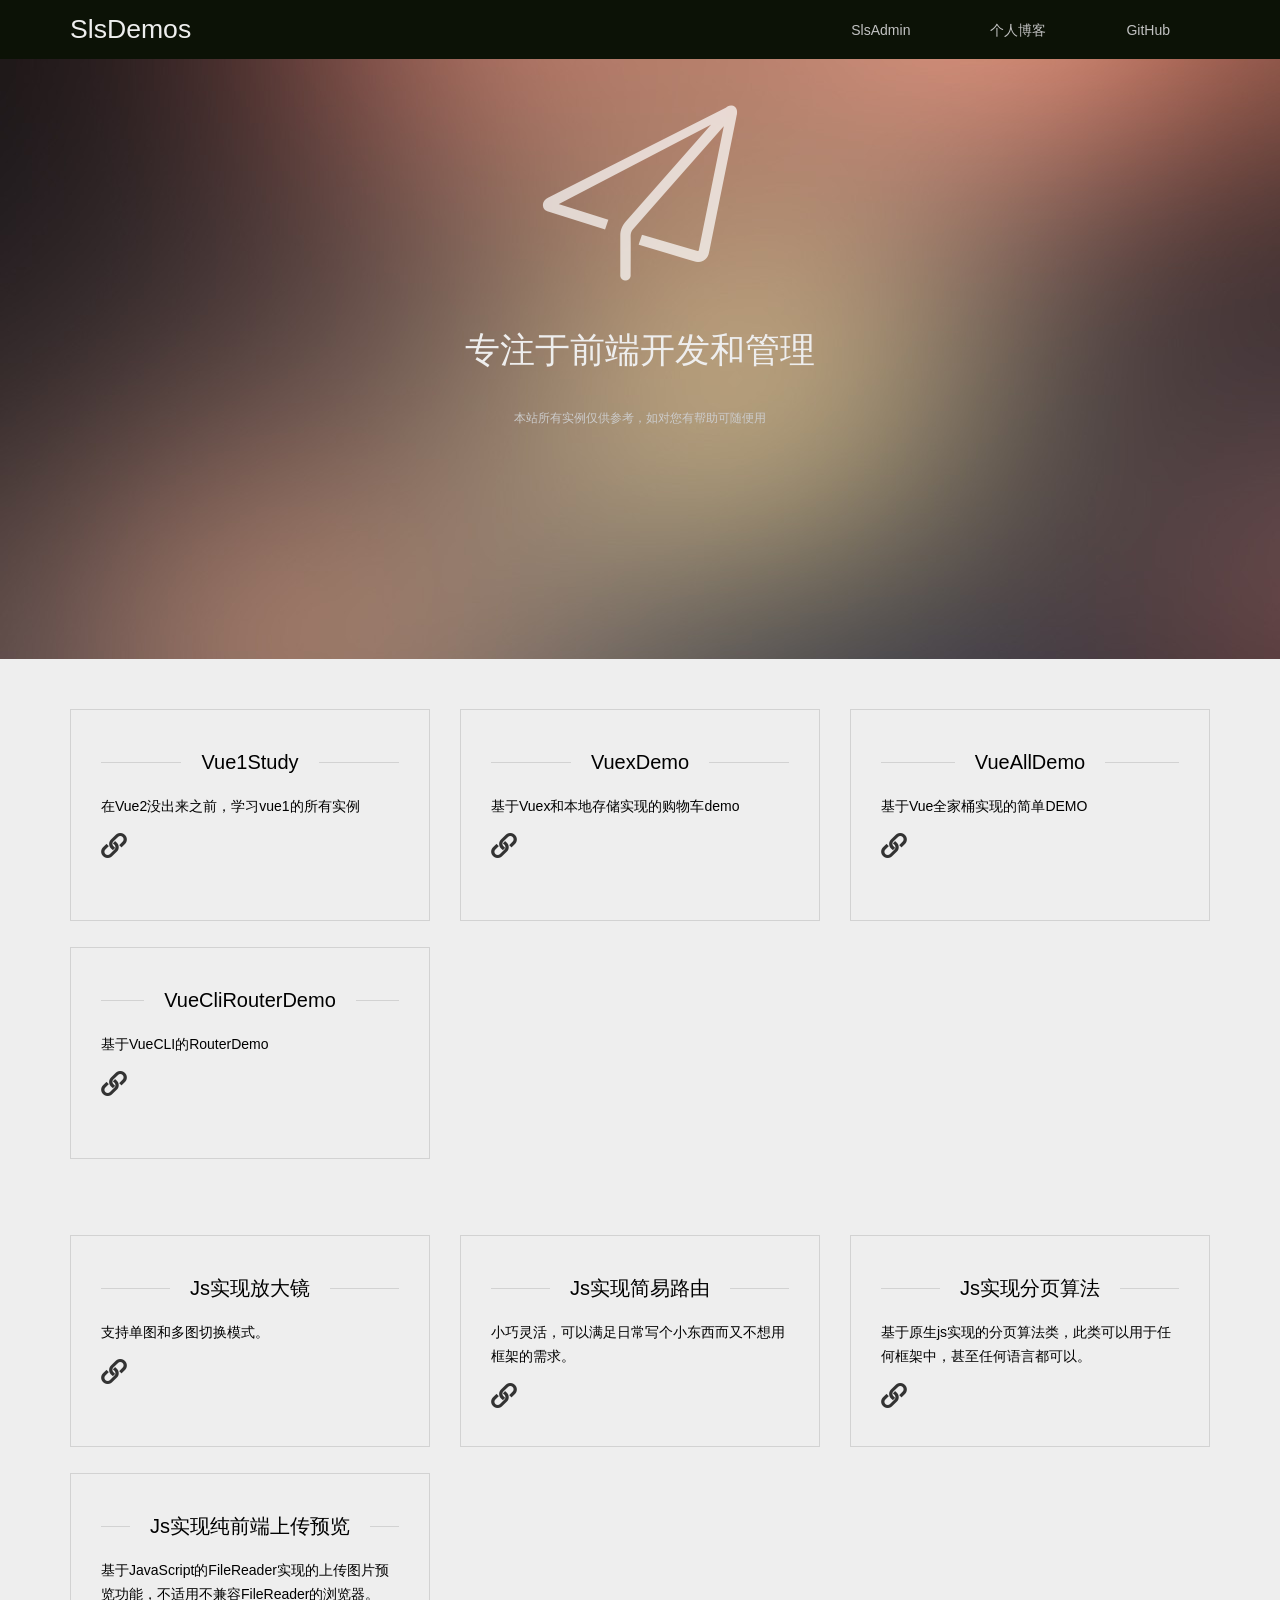
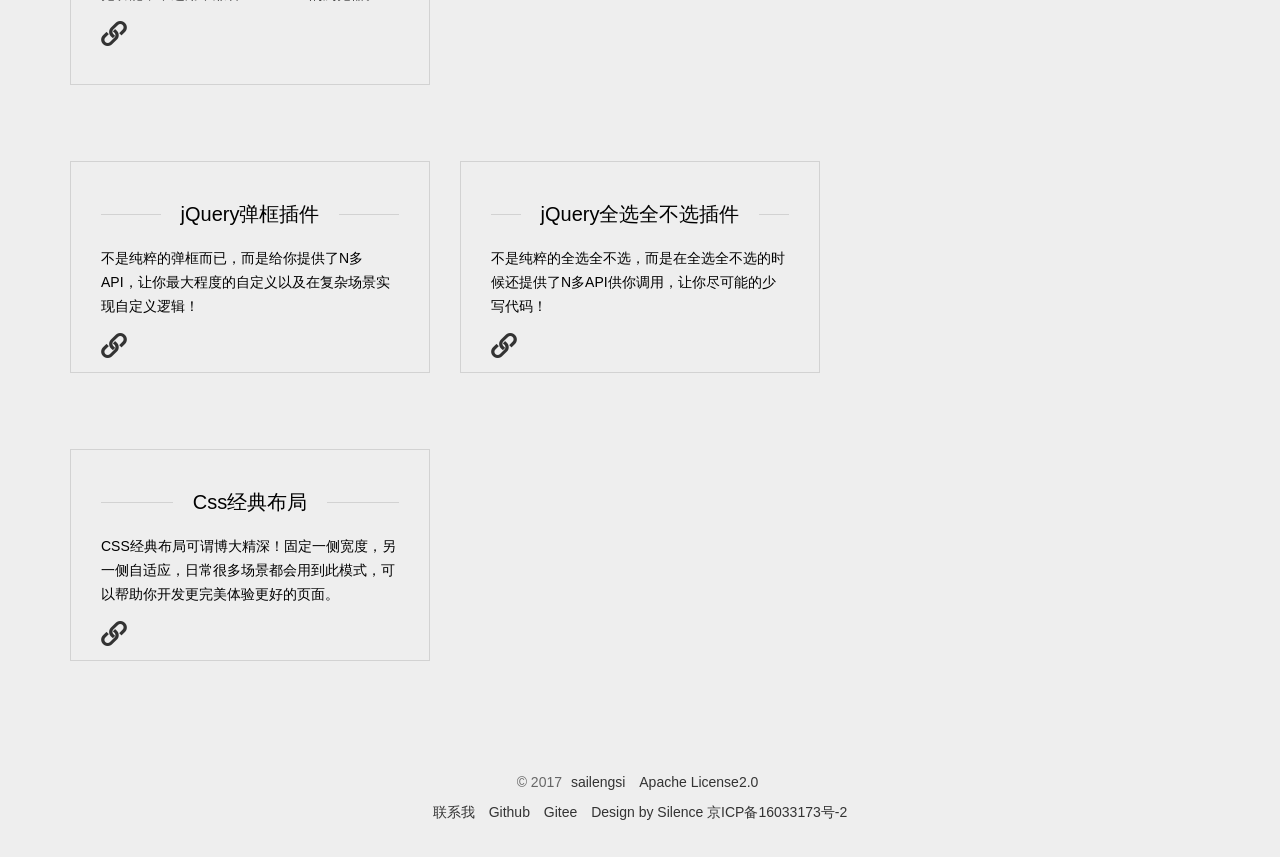
==== index.html @ e22dec6d "默认跳转到GitHub" ====
<!DOCTYPE html>
<html>

<head>
    <meta charset="utf-8">
    <title>SlsDemos - 专注于前端的开发和管理</title>
    <meta name="keywords" content="赛冷思,赛冷思个人博客,赛冷思演示,赛冷思demo,赛冷思css,赛冷思js,赛冷思javascript,赛冷思jquery,赛冷思vue,赛冷思react,赛冷思angular">
    <meta name="description" content="赛冷思在日常开发者积累的常见demo，自己源码实现，代码开源，可供参考。">
    <meta name="renderer" content="webkit">
    <meta http-equiv="X-UA-Compatible" content="IE=edge,chrome=1">
    <meta name="viewport" content="width=device-width, initial-scale=1, maximum-scale=1">
    <meta name="apple-mobile-web-app-status-bar-style" content="black">
    <meta name="apple-mobile-web-app-capable" content="yes">
    <meta name="format-detection" content="telephone=no">
    <!--<script src="./layui/layui.js" charset="utf-8"></script>-->
    <link rel="stylesheet" media="all" href="static/lib/layui/css/layui.css" />
    <link rel="stylesheet" media="all" href="static/css/site.css" />
</head>

<body class="site-home" id="LAY_home" style="background-color: #eee;">
    <div class="layui-header header header-index">
        <div class="layui-main">
            <a class="logo" href="/" style="font-size: 1.9em;line-height: 1em;color: #eee;">SlsDemos</a>
            <ul class="layui-nav" pc>
                <li class="layui-nav-item">
                    <a href="https://slsadmin.org/" target="_blank">SlsAdmin</a>
                </li>
                <li class="layui-nav-item">
                    <a href="https://sailengsi.com/" target="_blank">个人博客</a>
                </li>
                <li class="layui-nav-item">
                    <a href="https://github.com/" target="_blank">GitHub</a>
                </li>
                <!-- <li class="layui-nav-item" pc>
                <a href="http://fly.layui.com/" target="_blank">社区</a>
            </li> -->
                <!-- <li class="layui-nav-item" pc>
                <a href="javascript:;">社交</a>
                <dl class="layui-nav-child">
                    <dd><a href="https://sailengsi.com/" target="_blank">个人博客</a></dd>
                    <dd><a href="https://github.com/" target="_blank">GitHub</a></dd>
                </dl>
            </li> -->
            </ul>
        </div>
    </div>
    <div class="site-banner">
        <div class="site-banner-bg" style="background: url(static/images/banner-bg.jpg) left top no-repeat;background-size:cover; background-color: #010600;">
        </div>
        <div class="site-banner-main">
            <div class="site-zfj">
                <i class="layui-icon" style="color: #fff; color: rgba(255,255,255,.7);">&#xe609;</i>
            </div>
            <div class="layui-anim" style="line-height: 2.6em;color: #eee;font-size: 2.5em;">
                专注于前端开发和管理
            </div>
            <!-- <div class="site-download">
            <a href="http://git.oschina.net/apiadmin/ApiAdmin/repository/archive/v2.0.1" class="layui-inline site-down" target="_blank">
                <cite class="layui-icon">&#xe601;</cite>
                立即下载
            </a>
        </div> -->
            <div class="site-version">
                <!-- <span>当前版本：<cite class="site-showv">v2.0.1</cite></span>
            <span><a href="http://git.oschina.net/apiadmin/ApiAdmin/releases" target="_blank">更新日志</a></span>
            <span>下载量：<em class="site-showdowns">2782</em></span> -->
                <span>本站所有实例仅供参考，如对您有帮助可随便用</span>
            </div>
        </div>
    </div>
    <div class="layui-main">
        <!-- vue -->
        <ul class="site-idea">
            <li class="mg0">
                <fieldset class="layui-elem-field layui-field-title">
                    <legend>Vue1Study</legend>
                    <p>在Vue2没出来之前，学习vue1的所有实例</p>
                    <div class='mt'>
                        <!-- <a target="_blank" class="go-git" data-href="/sls-vue1-study">
		                		<span>
			                		<i class="layui-icon">&#xe635;</i>  
			                	</span>
		                	</a> -->
                        <a target="_blank" class="go-git" data-href="/sls-vue1-study">
	                		<span>
		                		<i class="layui-icon">&#xe64c;</i>  
		                	</span>
	                	</a>
                    </div>
                </fieldset>
            </li>
            <li>
                <fieldset class="layui-elem-field layui-field-title">
                    <legend>VuexDemo</legend>
                    <p>基于Vuex和本地存储实现的购物车demo</p>
                    <div class='mt'>
                        <!-- <a target="_blank" href="https://github.com/sls-vuex2-demo">
		                		<span>
			                		<i class="layui-icon">&#xe635;</i>  
			                	</span>
		                	</a> -->
                        <a target="_blank" class="go-git" data-href="/sls-vuex2-demo">
	                		<span>
		                		<i class="layui-icon">&#xe64c;</i>  
		                	</span>
	                	</a>
                    </div>
                </fieldset>
            </li>
            <li>
                <fieldset class="layui-elem-field layui-field-title">
                    <legend>VueAllDemo</legend>
                    <p>基于Vue全家桶实现的简单DEMO</p>
                    <div class='mt'>
                        <!-- <a target="_blank" href="https://github.com/sls-vue2-all-demo">
		                		<span>
			                		<i class="layui-icon">&#xe635;</i>  
			                	</span>
		                	</a> -->
                        <a target="_blank" class="go-git" data-href="/sls-vue2-all-demo">
	                		<span>
		                		<i class="layui-icon">&#xe64c;</i>  
		                	</span>
	                	</a>
                    </div>
                </fieldset>
            </li>
            <li class="mg0">
                <fieldset class="layui-elem-field layui-field-title">
                    <legend>VueCliRouterDemo</legend>
                    <p>基于VueCLI的RouterDemo</p>
                    <div class='mt'>
                        <!-- <a target="_blank" href="https://github.com/sls-vue2-cli-router-demo">
		                		<span>
			                		<i class="layui-icon">&#xe635;</i>  
			                	</span>
		                	</a> -->
                        <a target="_blank" class="go-git" data-href="/sls-vue2-cli-router-demo">
	                		<span>
		                		<i class="layui-icon">&#xe64c;</i>  
		                	</span>
	                	</a>
                    </div>
                </fieldset>
            </li>
        </ul>
        <!-- javascript -->
        <ul class="site-idea">
            <li class="mg0">
                <fieldset class="layui-elem-field layui-field-title">
                    <legend>Js实现放大镜</legend>
                    <p>支持单图和多图切换模式。</p>
                    <div class='mt'>
                        <!-- <a target="_blank" href="https://github.com/sls-pic-magnifier">
		                		<span>
			                		<i class="layui-icon">&#xe635;</i>  
			                	</span>
		                	</a> -->
                        <a target="_blank" class="go-git" data-href="/sls-pic-magnifier">
	                		<span>
		                		<i class="layui-icon">&#xe64c;</i>  
		                	</span>
	                	</a>
                        <!-- <a target="_blank" href="https://github.com/sls-pic-magnifier/blob/master/README.md">
		                		<span>
			                		<i class="layui-icon">&#xe705;</i>  
			                	</span>
		                	</a> -->
                    </div>
                </fieldset>
            </li>
            <li>
                <fieldset class="layui-elem-field layui-field-title">
                    <legend>Js实现简易路由</legend>
                    <p>小巧灵活，可以满足日常写个小东西而又不想用框架的需求。</p>
                    <div class='mt'>
                        <!-- <a target="_blank" href="https://github.com/sls-route">
	                		<span>
		                		<i class="layui-icon">&#xe635;</i>  
		                	</span>
	                	</a> -->
                        <a target="_blank" class="go-git" data-href="/sls-route">
	                		<span>
		                		<i class="layui-icon">&#xe64c;</i>  
		                	</span>
	                	</a>
                        <!-- <a target="_blank" class="go-git" data-href="/js/sls-route/doc/">
	                		<span>
		                		<i class="layui-icon">&#xe705;</i>  
		                	</span>
	                	</a> -->
                    </div>
                </fieldset>
            </li>
            <li>
                <fieldset class="layui-elem-field layui-field-title">
                    <legend>Js实现分页算法</legend>
                    <p>基于原生js实现的分页算法类，此类可以用于任何框架中，甚至任何语言都可以。</p>
                    <div class='mt'>
                        <!-- <a target="_blank" href="https://github.com/sls-page">
	                		<span>
		                		<i class="layui-icon">&#xe635;</i>  
		                	</span>
	                	</a> -->
                        <a target="_blank" class="go-git" data-href="/sls-page">
	                		<span>
		                		<i class="layui-icon">&#xe64c;</i>  
		                	</span>
	                	</a>
                        <!-- <a target="_blank" class="go-git" data-href="/js/sls-page/doc/">
	                		<span>
		                		<i class="layui-icon">&#xe705;</i>  
		                	</span>
	                	</a> -->
                    </div>
                </fieldset>
            </li>
            <li class="mg0">
                <fieldset class="layui-elem-field layui-field-title">
                    <legend>Js实现纯前端上传预览</legend>
                    <p>基于JavaScript的FileReader实现的上传图片预览功能，不适用不兼容FileReader的浏览器。</p>
                    <div class='mt'>
                        <!-- <a target="_blank" href="https://github.com/sls-upload-preview">
	                		<span>
		                		<i class="layui-icon">&#xe635;</i>  
		                	</span>
	                	</a> -->
                        <a target="_blank" class="go-git" data-href="/sls-upload-preview">
	                		<span>
		                		<i class="layui-icon">&#xe64c;</i>  
		                	</span>
	                	</a>
                        <!-- <a target="_blank" class="go-git" data-href="/js/sls-upload-preview/doc/">
		                		<span>
			                		<i class="layui-icon">&#xe705;</i>  
			                	</span>
		                	</a> -->
                    </div>
                </fieldset>
            </li>
        </ul>
        <!-- jquery -->
        <ul class="site-idea">
            <li class="mg0">
                <fieldset class="layui-elem-field layui-field-title">
                    <legend>jQuery弹框插件</legend>
                    <p>不是纯粹的弹框而已，而是给你提供了N多API，让你最大程度的自定义以及在复杂场景实现自定义逻辑！</p>
                    <div class='mt'>
                        <!-- <a target="_blank" href="https://github.com/sls-jquery-modal">
	                		<span>
		                		<i class="layui-icon">&#xe635;</i>  
		                	</span>
	                	</a> -->
                        <a target="_blank" class="go-git" data-href="/sls-jquery-modal">
	                		<span>
		                		<i class="layui-icon">&#xe64c;</i>  
		                	</span>
	                	</a>
                        <!-- <a target="_blank" class="go-git" data-href="/jquery/sls-jquery-modal/doc/">
	                		<span>
		                		<i class="layui-icon">&#xe705;</i>
		                	</span>
	                	</a> -->
                    </div>
                </fieldset>
            </li>
            <li>
                <fieldset class="layui-elem-field layui-field-title">
                    <legend>jQuery全选全不选插件</legend>
                    <p>不是纯粹的全选全不选，而是在全选全不选的时候还提供了N多API供你调用，让你尽可能的少写代码！</p>
                    <div class='mt'>
                        <!-- <a target="_blank" href="https://github.com/sls-jquery-checked">
	                		<span>
		                		<i class="layui-icon">&#xe635;</i>  
		                	</span>
	                	</a> -->
                        <a target="_blank" class="go-git" data-href="/sls-jquery-checked">
	                		<span>
		                		<i class="layui-icon">&#xe64c;</i>  
		                	</span>
	                	</a>
                        <!-- <a target="_blank" class="go-git" data-href="/jquery/sls-jquery-checked/doc/">
	                		<span>
		                		<i class="layui-icon">&#xe705;</i>
		                	</span>
	                	</a> -->
                    </div>
                </fieldset>
            </li>
        </ul>
        <!-- Css -->
        <ul class="site-idea">
            <li class="mg0">
                <fieldset class="layui-elem-field layui-field-title">
                    <legend>Css经典布局</legend>
                    <p>CSS经典布局可谓博大精深！固定一侧宽度，另一侧自适应，日常很多场景都会用到此模式，可以帮助你开发更完美体验更好的页面。</p>
                    <div class='mt'>
                        <!-- <a target="_blank" href="https://github.com/css-layout-fixed-auto">
	                		<span>
		                		<i class="layui-icon">&#xe635;</i>  
		                	</span>
	                	</a> -->
                        <a target="_blank" class="go-git" data-href="/css-layout-fixed-auto">
	                		<span>
		                		<i class="layui-icon">&#xe64c;</i>  
		                	</span>
	                	</a>
                        <!-- <a target="_blank" href="https://github.com/css-layout-fixed-auto/blob/master/readme.md">
	                		<span>
		                		<i class="layui-icon">&#xe705;</i>  
		                	</span>
	                	</a> -->
                    </div>
                </fieldset>
            </li>
        </ul>
    </div>
    <div class="layui-footer footer footer-index">
        <div class="layui-main">
            <p>&copy; 2017 <a target="_blank" class="go-git" data-href="/">sailengsi</a> <a href="https://www.apache.org/licenses/LICENSE-2.0.html">Apache License2.0</a></p>
            <p>
                <!-- <a href="https://admin.apiadmin.org/" target="_blank">案例</a> -->
                <!-- <a href="javascript:layer.msg('请在开源项目中捐赠！');" target="_blank">捐赠</a> -->
                <a href="https://sailengsi.com/messages" target="_blank">联系我</a>
                <a href="https://github.com/sailengsi" target="_blank">Github</a>
                <a href="https://gitee.com/sailengsi" target="_blank">Gitee</a>
                <a href="https://sailengsi.com/" target="_blank">Design by Silence 京ICP备16033173号-2</a>
            </p>
        </div>
    </div>
    <script charset="utf-8" src="static/lib/layui/layui.all.js"></script>
    <script>
        var host = window.location.host,
            gitHost = '/';
            goGits = document.querySelectorAll('.go-git');

            switch(host){
                case 'sailengsi.github.io':
                    gitHost = 'https://github.com/';
                break;
                case 'sailengsi.coding.me':
                    gitHost = 'https://coding.net/';
                break;
                case 'sailengsi.gitee.io':
                    gitHost = 'https://gitee.com/';
                break;
            }
        for(var i = 0;i<goGits.length;i++){
            goGits[i].onclick=(function(j){
                return function(){
                    var repoName = this.getAttribute('data-href');
                    console.log(repoName);
                    if (gitHost === '/') {
                        window.location.href='https://github.com/sailengsi'+repoName;
                        return;
                    }
                    if (gitHost === 'sailengsi.coding.me') {
                        window.location.href=gitHost+'u/sailengsi/p/'+repoName+'/git';
                        return;
                    }
                    window.location.href = gitHost+'sailengsi'+repoName;
                }
            })(i);
        }
    </script>
    <script>
    (function() {
        var bp = document.createElement('script');
        var curProtocol = window.location.protocol.split(':')[0];
        if (curProtocol === 'https') {
            bp.src = 'https://zz.bdstatic.com/linksubmit/push.js';
        } else {
            bp.src = 'http://push.zhanzhang.baidu.com/push.js';
        }
        var s = document.getElementsByTagName("script")[0];
        s.parentNode.insertBefore(bp, s);
    })();
    </script>
</body>

</html>
---- static/lib/layui/css/layui.css ----
/** layui-v1.0.9_rls MIT License By http://www.layui.com */
 .layui-laypage a,a{text-decoration:none}.layui-btn,.layui-inline,img{vertical-align:middle}.layui-btn,.layui-unselect{-webkit-user-select:none;-ms-user-select:none;-moz-user-select:none}.layui-btn,.layui-tree li i,.layui-unselect{-moz-user-select:none}blockquote,body,button,dd,div,dl,dt,form,h1,h2,h3,h4,h5,h6,input,li,ol,p,pre,td,textarea,th,ul{margin:0;padding:0;-webkit-tap-highlight-color:rgba(0,0,0,0)}a:active,a:hover{outline:0}img{display:inline-block;border:none}li{list-style:none}table{border-collapse:collapse;border-spacing:0}h1,h2,h3{font-size:14px;font-weight:400}h4,h5,h6{font-size:100%;font-weight:400}button,input,optgroup,option,select,textarea{font-family:inherit;font-size:inherit;font-style:inherit;font-weight:inherit;outline:0}pre{white-space:pre-wrap;white-space:-moz-pre-wrap;white-space:-pre-wrap;white-space:-o-pre-wrap;word-wrap:break-word}::-webkit-scrollbar{width:10px;height:10px}::-webkit-scrollbar-button:vertical{display:none}::-webkit-scrollbar-corner,::-webkit-scrollbar-track{background-color:#e2e2e2}::-webkit-scrollbar-thumb{border-radius:0;background-color:rgba(0,0,0,.3)}::-webkit-scrollbar-thumb:vertical:hover{background-color:rgba(0,0,0,.35)}::-webkit-scrollbar-thumb:vertical:active{background-color:rgba(0,0,0,.38)}@font-face{font-family:layui-icon;src:url(../font/iconfont.eot?v=1.0.9);src:url(../font/iconfont.eot?v=1.0.9) format('embedded-opentype'),url(../font/iconfont.svg?v=1.0.9) format('svg'),url(../font/iconfont.woff?v=1.0.9) format('woff'),url(../font/iconfont.ttf?v=1.0.9) format('truetype')}.layui-icon{font-family:layui-icon!important;font-size:16px;font-style:normal;-webkit-font-smoothing:antialiased;-moz-osx-font-smoothing:grayscale}body{line-height:24px;font:14px Helvetica Neue,Helvetica,PingFang SC,\5FAE\8F6F\96C5\9ED1,Tahoma,Arial,sans-serif}hr{height:1px;margin:10px 0;border:0;background-color:#e2e2e2;clear:both}a{color:#333}a:hover{color:#777}a cite{font-style:normal;*cursor:pointer}.layui-box,.layui-box *{-webkit-box-sizing:content-box!important;-moz-box-sizing:content-box!important;box-sizing:content-box!important}.layui-border-box,.layui-border-box *{-webkit-box-sizing:border-box!important;-moz-box-sizing:border-box!important;box-sizing:border-box!important}.layui-clear{clear:both;*zoom:1}.layui-clear:after{content:'\20';clear:both;*zoom:1;display:block;height:0}.layui-inline{position:relative;display:inline-block;*display:inline;*zoom:1}.layui-edge{position:absolute;width:0;height:0;border-style:dashed;border-color:transparent;overflow:hidden}.layui-elip{text-overflow:ellipsis;overflow:hidden;white-space:nowrap}.layui-disabled,.layui-disabled:hover{color:#d2d2d2!important;cursor:not-allowed!important}.layui-circle{border-radius:100%}.layui-show{display:block!important}.layui-hide{display:none!important}.layui-main{position:relative;width:1140px;margin:0 auto}.layui-header{position:relative;z-index:1000;height:60px}.layui-header a:hover{transition:all .5s;-webkit-transition:all .5s}.layui-side{position:fixed;top:0;bottom:0;z-index:999;width:200px;overflow-x:hidden}.layui-side-scroll{width:220px;height:100%;overflow-x:hidden}.layui-body{position:absolute;left:200px;right:0;top:0;bottom:0;z-index:998;width:auto;overflow:hidden;overflow-y:auto;-webkit-box-sizing:border-box;-moz-box-sizing:border-box;box-sizing:border-box}.layui-layout-admin .layui-header{background-color:#23262E}.layui-layout-admin .layui-side{top:60px;width:200px;overflow-x:hidden}.layui-layout-admin .layui-body{top:60px;bottom:44px}.layui-layout-admin .layui-main{width:auto;margin:0 15px}.layui-layout-admin .layui-footer{position:fixed;left:200px;right:0;bottom:0;height:44px;background-color:#eee}.layui-btn,.layui-input,.layui-select,.layui-textarea,.layui-upload-button{outline:0;-webkit-transition:border-color .3s cubic-bezier(.65,.05,.35,.5);transition:border-color .3s cubic-bezier(.65,.05,.35,.5);-webkit-box-sizing:border-box!important;-moz-box-sizing:border-box!important;box-sizing:border-box!important}.layui-elem-quote{margin-bottom:10px;padding:15px;line-height:22px;border-left:5px solid #009688;border-radius:0 2px 2px 0;background-color:#f2f2f2}.layui-quote-nm{border-color:#e2e2e2;border-style:solid;border-width:1px 1px 1px 5px;background:0 0}.layui-elem-field{margin-bottom:10px;padding:0;border:1px solid #e2e2e2}.layui-elem-field legend{margin-left:20px;padding:0 10px;font-size:20px;font-weight:300}.layui-field-title{margin:10px 0 20px;border:none;border-top:1px solid #e2e2e2}.layui-field-box{padding:10px 15px}.layui-field-title .layui-field-box{padding:10px 0}.layui-progress{position:relative;height:6px;border-radius:20px;background-color:#e2e2e2}.layui-progress-bar{position:absolute;width:0;max-width:100%;height:6px;border-radius:20px;text-align:right;background-color:#5FB878;transition:all .3s;-webkit-transition:all .3s}.layui-progress-big,.layui-progress-big .layui-progress-bar{height:18px;line-height:18px}.layui-progress-text{position:relative;top:-18px;line-height:18px;font-size:12px;color:#666}.layui-progress-big .layui-progress-text{position:static;padding:0 10px;color:#fff}.layui-collapse{border:1px solid #e2e2e2;border-radius:2px}.layui-colla-item{border-top:1px solid #e2e2e2}.layui-colla-item:first-child{border-top:none}.layui-colla-title{position:relative;height:42px;line-height:42px;padding:0 15px 0 35px;color:#333;background-color:#f2f2f2;cursor:pointer}.layui-colla-content{display:none;padding:10px 15px;line-height:22px;border-top:1px solid #e2e2e2;color:#666}.layui-colla-icon{position:absolute;left:15px;top:0;font-size:14px}.layui-bg-red{background-color:#FF5722}.layui-bg-orange{background-color:#F7B824}.layui-bg-green{background-color:#009688}.layui-bg-cyan{background-color:#2F4056}.layui-bg-blue{background-color:#1E9FFF}.layui-bg-black{background-color:#393D49}.layui-bg-gray{background-color:#eee}.layui-word-aux{font-size:12px;color:#999;padding:0 5px}.layui-btn{display:inline-block;height:38px;line-height:38px;padding:0 18px;background-color:#009688;color:#fff;white-space:nowrap;text-align:center;font-size:14px;border:none;border-radius:2px;cursor:pointer;opacity:.9;filter:alpha(opacity=90)}.layui-btn:hover{opacity:.8;filter:alpha(opacity=80);color:#fff}.layui-btn:active{opacity:1;filter:alpha(opacity=100)}.layui-btn+.layui-btn{margin-left:10px}.layui-btn-radius{border-radius:100px}.layui-btn .layui-icon{font-size:18px;vertical-align:bottom}.layui-btn-primary{border:1px solid #C9C9C9;background-color:#fff;color:#555}.layui-btn-primary:hover{border-color:#009688;color:#333}.layui-btn-normal{background-color:#1E9FFF}.layui-btn-warm{background-color:#F7B824}.layui-btn-danger{background-color:#FF5722}.layui-btn-disabled,.layui-btn-disabled:active,.layui-btn-disabled:hover{border:1px solid #e6e6e6;background-color:#FBFBFB;color:#C9C9C9;cursor:not-allowed;opacity:1}.layui-btn-big{height:44px;line-height:44px;padding:0 25px;font-size:16px}.layui-btn-small{height:30px;line-height:30px;padding:0 10px;font-size:12px}.layui-btn-small i{font-size:16px!important}.layui-btn-mini{height:22px;line-height:22px;padding:0 5px;font-size:12px}.layui-btn-mini i{font-size:14px!important}.layui-btn-group{display:inline-block;vertical-align:middle;font-size:0}.layui-btn-group .layui-btn{margin-left:0!important;margin-right:0!important;border-left:1px solid rgba(255,255,255,.5);border-radius:0}.layui-btn-group .layui-btn-primary{border-left:none}.layui-btn-group .layui-btn-primary:hover{border-color:#C9C9C9;color:#009688}.layui-btn-group .layui-btn:first-child{border-left:none;border-radius:2px 0 0 2px}.layui-btn-group .layui-btn-primary:first-child{border-left:1px solid #c9c9c9}.layui-btn-group .layui-btn:last-child{border-radius:0 2px 2px 0}.layui-btn-group .layui-btn+.layui-btn{margin-left:0}.layui-btn-group+.layui-btn-group{margin-left:10px}.layui-input,.layui-select,.layui-textarea{height:38px;line-height:38px;line-height:36px\9;border:1px solid #e6e6e6;background-color:#fff;border-radius:2px}.layui-form-label,.layui-form-mid,.layui-textarea{line-height:20px;position:relative}.layui-input,.layui-textarea{display:block;width:100%;padding-left:10px}.layui-input:hover,.layui-textarea:hover{border-color:#D2D2D2!important}.layui-input:focus,.layui-textarea:focus{border-color:#C9C9C9!important}.layui-textarea{min-height:100px;height:auto;padding:6px 10px;resize:vertical}.layui-select{padding:0 10px}.layui-form input[type=checkbox],.layui-form input[type=radio],.layui-form select{display:none}.layui-form-item{margin-bottom:15px;clear:both;*zoom:1}.layui-form-item:after{content:'\20';clear:both;*zoom:1;display:block;height:0}.layui-form-label{float:left;display:block;padding:9px 15px;width:80px;font-weight:400;text-align:right}.layui-form-item .layui-inline{margin-bottom:5px;margin-right:10px}.layui-input-block,.layui-input-inline{position:relative}.layui-input-block{margin-left:110px;min-height:36px}.layui-input-inline{display:inline-block;vertical-align:middle}.layui-form-item .layui-input-inline{float:left;width:190px;margin-right:10px}.layui-form-text .layui-input-inline{width:auto}.layui-form-mid{float:left;display:block;padding:8px 0;margin-right:10px}.layui-form-danger+.layui-form-select .layui-input,.layui-form-danger:focus{border:1px solid #FF5722!important}.layui-form-select{position:relative}.layui-form-select .layui-input{padding-right:30px;cursor:pointer}.layui-form-select .layui-edge{position:absolute;right:10px;top:50%;margin-top:-3px;cursor:pointer;border-width:6px;border-top-color:#c2c2c2;border-top-style:solid;transition:all .3s;-webkit-transition:all .3s}.layui-form-select dl{display:none;position:absolute;left:0;top:42px;padding:5px 0;z-index:999;min-width:100%;border:1px solid #d2d2d2;max-height:300px;overflow-y:auto;background-color:#fff;border-radius:2px;box-shadow:0 2px 4px rgba(0,0,0,.12);box-sizing:border-box}.layui-form-select dl dd,.layui-form-select dl dt{padding:0 10px;line-height:36px;white-space:nowrap;overflow:hidden;text-overflow:ellipsis}.layui-form-select dl dt{font-size:12px;color:#999}.layui-form-select dl dd{cursor:pointer}.layui-form-select dl dd:hover{background-color:#f2f2f2}.layui-form-select .layui-select-group dd{padding-left:20px}.layui-form-select dl dd.layui-this{background-color:#5FB878;color:#fff}.layui-form-checkbox,.layui-form-select dl dd.layui-disabled{background-color:#fff}.layui-form-selected dl{display:block}.layui-form-checkbox,.layui-form-checkbox *,.layui-form-radio,.layui-form-radio *,.layui-form-switch{display:inline-block;vertical-align:middle}.layui-form-selected .layui-edge{margin-top:-9px;-webkit-transform:rotate(180deg);transform:rotate(180deg);margin-top:-3px\9}:root .layui-form-selected .layui-edge{margin-top:-9px\0/IE9}.layui-select-none{margin:5px 0;text-align:center;color:#999}.layui-select-disabled .layui-disabled{border-color:#eee!important}.layui-select-disabled .layui-edge{border-top-color:#d2d2d2}.layui-form-checkbox{position:relative;height:30px;line-height:28px;margin-right:10px;padding-right:30px;border:1px solid #d2d2d2;cursor:pointer;font-size:0;border-radius:2px;-webkit-transition:.1s linear;transition:.1s linear;box-sizing:border-box!important}.layui-form-checkbox:hover{border:1px solid #c2c2c2}.layui-form-checkbox span{padding:0 10px;height:100%;font-size:14px;background-color:#d2d2d2;color:#fff;overflow:hidden;white-space:nowrap;text-overflow:ellipsis}.layui-form-checkbox:hover span{background-color:#c2c2c2}.layui-form-checkbox i{position:absolute;right:0;width:30px;color:#fff;font-size:20px;text-align:center}.layui-form-checkbox:hover i{color:#c2c2c2}.layui-form-checked,.layui-form-checked:hover{border-color:#5FB878}.layui-form-checked span,.layui-form-checked:hover span{background-color:#5FB878}.layui-form-checked i,.layui-form-checked:hover i{color:#5FB878}.layui-form-item .layui-form-checkbox{margin-top:4px}.layui-form-checkbox[lay-skin=primary]{height:auto!important;line-height:normal!important;border:none!important;margin-right:0;padding-right:0;background:0 0}.layui-form-checkbox[lay-skin=primary] span{float:right;padding-right:15px;line-height:18px;background:0 0;color:#666}.layui-form-checkbox[lay-skin=primary] i{position:relative;top:0;width:16px;line-height:16px;border:1px solid #d2d2d2;font-size:12px;border-radius:2px;background-color:#fff;-webkit-transition:.1s linear;transition:.1s linear}.layui-form-checkbox[lay-skin=primary]:hover i{border-color:#5FB878;color:#fff}.layui-form-checked[lay-skin=primary] i{border-color:#5FB878;background-color:#5FB878;color:#fff}.layui-checkbox-disbaled[lay-skin=primary] span{background:0 0!important}.layui-checkbox-disbaled[lay-skin=primary]:hover i{border-color:#d2d2d2}.layui-form-item .layui-form-checkbox[lay-skin=primary]{margin-top:10px}.layui-form-switch{position:relative;height:22px;line-height:22px;width:42px;padding:0 5px;margin-top:8px;border:1px solid #d2d2d2;border-radius:20px;cursor:pointer;background-color:#fff;-webkit-transition:.1s linear;transition:.1s linear}.layui-form-switch i{position:absolute;left:5px;top:3px;width:16px;height:16px;border-radius:20px;background-color:#d2d2d2;-webkit-transition:.1s linear;transition:.1s linear}.layui-form-switch em{position:absolute;right:5px;top:0;width:25px;padding:0!important;text-align:center!important;color:#999!important;font-style:normal!important;font-size:12px}.layui-form-onswitch{border-color:#5FB878;background-color:#5FB878}.layui-form-onswitch i{left:32px;background-color:#fff}.layui-form-onswitch em{left:5px;right:auto;color:#fff!important}.layui-checkbox-disbaled{border-color:#e2e2e2!important}.layui-checkbox-disbaled span{background-color:#e2e2e2!important}.layui-checkbox-disbaled:hover i{color:#fff!important}.layui-form-radio{line-height:28px;margin:6px 10px 0 0;padding-right:10px;cursor:pointer;font-size:0}.layui-form-radio i{margin-right:8px;font-size:22px;color:#c2c2c2}.layui-form-radio span{font-size:14px}.layui-form-radio i:hover,.layui-form-radioed i{color:#5FB878}.layui-radio-disbaled i{color:#e2e2e2!important}.layui-form-pane .layui-form-label{width:110px;padding:8px 15px;height:38px;line-height:20px;border:1px solid #e6e6e6;border-radius:2px 0 0 2px;text-align:center;background-color:#FBFBFB;overflow:hidden;white-space:nowrap;text-overflow:ellipsis;-webkit-box-sizing:border-box!important;-moz-box-sizing:border-box!important;box-sizing:border-box!important}.layui-form-pane .layui-input-inline{margin-left:-1px}.layui-form-pane .layui-input-block{margin-left:110px;left:-1px}.layui-form-pane .layui-input{border-radius:0 2px 2px 0}.layui-form-pane .layui-form-text .layui-form-label{float:none;width:100%;border-right:1px solid #e6e6e6;border-radius:2px;-webkit-box-sizing:border-box!important;-moz-box-sizing:border-box!important;box-sizing:border-box!important;text-align:left}.layui-laypage button,.layui-laypage input,.layui-nav{-webkit-box-sizing:border-box!important;-moz-box-sizing:border-box!important}.layui-form-pane .layui-form-text .layui-input-inline{display:block;margin:0;top:-1px;clear:both}.layui-form-pane .layui-form-text .layui-input-block{margin:0;left:0;top:-1px}.layui-form-pane .layui-form-text .layui-textarea{min-height:100px;border-radius:0 0 2px 2px}.layui-form-pane .layui-form-checkbox{margin:4px 0 4px 10px}.layui-form-pane .layui-form-radio,.layui-form-pane .layui-form-switch{margin-top:6px;margin-left:10px}.layui-form-pane .layui-form-item[pane]{position:relative;border:1px solid #e6e6e6}.layui-form-pane .layui-form-item[pane] .layui-form-label{position:absolute;left:0;top:0;height:100%;border-width:0 1px 0 0}.layui-form-pane .layui-form-item[pane] .layui-input-inline{margin-left:110px}.layui-layedit{border:1px solid #d2d2d2;border-radius:2px}.layui-layedit-tool{padding:3px 5px;border-bottom:1px solid #e2e2e2;font-size:0}.layedit-tool-fixed{position:fixed;top:0;border-top:1px solid #e2e2e2}.layui-layedit-tool .layedit-tool-mid,.layui-layedit-tool .layui-icon{display:inline-block;vertical-align:middle;text-align:center;font-size:14px}.layui-layedit-tool .layui-icon{position:relative;width:32px;height:30px;line-height:30px;margin:3px 5px;color:#777;cursor:pointer;border-radius:2px}.layui-layedit-tool .layui-icon:hover{color:#393D49}.layui-layedit-tool .layui-icon:active{color:#000}.layui-layedit-tool .layedit-tool-active{background-color:#e2e2e2;color:#000}.layui-layedit-tool .layui-disabled,.layui-layedit-tool .layui-disabled:hover{color:#d2d2d2;cursor:not-allowed}.layui-layedit-tool .layedit-tool-mid{width:1px;height:18px;margin:0 10px;background-color:#d2d2d2}.layedit-tool-html{width:50px!important;font-size:30px!important}.layedit-tool-b,.layedit-tool-code,.layedit-tool-help{font-size:16px!important}.layedit-tool-d,.layedit-tool-face,.layedit-tool-image,.layedit-tool-unlink{font-size:18px!important}.layedit-tool-image input{position:absolute;font-size:0;left:0;top:0;width:100%;height:100%;opacity:.01;filter:Alpha(opacity=1);cursor:pointer}.layui-layedit-iframe iframe{display:block;width:100%}#LAY_layedit_code{overflow:hidden}.layui-table{width:100%;margin:10px 0;background-color:#fff}.layui-table tr{transition:all .3s;-webkit-transition:all .3s}.layui-table thead tr{background-color:#f2f2f2}.layui-table th{text-align:left}.layui-table td,.layui-table th{padding:9px 15px;min-height:20px;line-height:20px;border:1px solid #e2e2e2;font-size:14px}.layui-table tr:hover,.layui-table[lay-even] tr:nth-child(even){background-color:#f8f8f8}.layui-table[lay-skin=line],.layui-table[lay-skin=row]{border:1px solid #e2e2e2}.layui-table[lay-skin=line] td,.layui-table[lay-skin=line] th{border:none;border-bottom:1px solid #e2e2e2}.layui-table[lay-skin=row] td,.layui-table[lay-skin=row] th{border:none;border-right:1px solid #e2e2e2}.layui-table[lay-skin=nob] td,.layui-table[lay-skin=nob] th{border:none}.layui-upload-button{position:relative;display:inline-block;vertical-align:middle;min-width:60px;height:38px;line-height:38px;border:1px solid #DFDFDF;border-radius:2px;overflow:hidden;background-color:#fff;color:#666}.layui-upload-button:hover{border:1px solid #aaa;color:#333}.layui-upload-button:active{border:1px solid #4CAF50;color:#000}.layui-upload-button input,.layui-upload-file{opacity:.01;filter:Alpha(opacity=1);cursor:pointer}.layui-upload-button input{position:absolute;left:0;top:0;z-index:10;font-size:100px;width:100%;height:100%}.layui-upload-icon{display:block;margin:0 15px;text-align:center}.layui-upload-icon i{margin-right:5px;vertical-align:top;font-size:20px;color:#5FB878}.layui-upload-iframe{position:absolute;width:0;height:0;border:0;visibility:hidden}.layui-upload-enter{border:1px solid #009E94;background-color:#009E94;color:#fff;-webkit-transform:scale(1.1);transform:scale(1.1)}.layui-upload-enter .layui-upload-icon,.layui-upload-enter .layui-upload-icon i{color:#fff}.layui-flow-more{margin:10px 0;text-align:center;color:#999;font-size:14px}.layui-flow-more a{height:32px;line-height:32px}.layui-flow-more a *{display:inline-block;vertical-align:top}.layui-flow-more a cite{padding:0 20px;border-radius:3px;background-color:#eee;color:#333;font-style:normal}.layui-flow-more a cite:hover{opacity:.8}.layui-flow-more a i{font-size:30px;color:#737383}.layui-laypage{display:inline-block;*display:inline;*zoom:1;vertical-align:middle;margin:10px 0;font-size:0}.layui-laypage>:first-child,.layui-laypage>:first-child em{border-radius:2px 0 0 2px}.layui-laypage>:last-child,.layui-laypage>:last-child em{border-radius:0 2px 2px 0}.layui-laypage a,.layui-laypage span{display:inline-block;*display:inline;*zoom:1;vertical-align:middle;padding:0 15px;border:1px solid #e2e2e2;height:28px;line-height:28px;margin:0 -1px 5px 0;background-color:#fff;color:#333;font-size:12px}.layui-laypage em{font-style:normal}.layui-laypage span{color:#999;font-weight:700}.layui-laypage .layui-laypage-curr{position:relative}.layui-laypage .layui-laypage-curr em{position:relative;color:#fff;font-weight:400}.layui-laypage .layui-laypage-curr .layui-laypage-em{position:absolute;left:-1px;top:-1px;padding:1px;width:100%;height:100%;background-color:#009688}.layui-laypage-em{border-radius:2px}.layui-laypage-next em,.layui-laypage-prev em{font-family:Sim sun;font-size:16px}.layui-laypage .layui-laypage-total{height:30px;line-height:30px;margin-left:1px;border:none;font-weight:400}.layui-laypage button,.layui-laypage input{height:30px;line-height:30px;border:1px solid #e2e2e2;border-radius:2px;vertical-align:top;background-color:#fff;box-sizing:border-box!important}.layui-laypage input{width:50px;margin:0 5px;text-align:center}.layui-laypage button{margin-left:5px;padding:0 15px;cursor:pointer}.layui-code{position:relative;margin:10px 0;padding:15px;line-height:20px;border:1px solid #ddd;border-left-width:6px;background-color:#F2F2F2;color:#333;font-family:Courier New;font-size:12px}.layui-tree{line-height:26px}.layui-tree li{text-overflow:ellipsis;overflow:hidden;white-space:nowrap}.layui-tree li .layui-tree-spread,.layui-tree li a{display:inline-block;vertical-align:top;height:26px;*display:inline;*zoom:1;cursor:pointer}.layui-tree li a{font-size:0}.layui-tree li a i{font-size:16px}.layui-tree li a cite{padding:0 6px;font-size:14px;font-style:normal}.layui-tree li i{padding-left:6px;color:#333}.layui-tree li .layui-tree-check{font-size:13px}.layui-tree li .layui-tree-check:hover{color:#009E94}.layui-tree li ul{display:none;margin-left:20px}.layui-tree li .layui-tree-enter{line-height:24px;border:1px dotted #000}.layui-tree-drag{display:none;position:absolute;left:-666px;top:-666px;background-color:#f2f2f2;padding:5px 10px;border:1px dotted #000;white-space:nowrap}.layui-tree-drag i{padding-right:5px}.layui-nav{position:relative;padding:0 20px;background-color:#393D49;color:#c2c2c2;border-radius:2px;font-size:0;box-sizing:border-box!important}.layui-nav *{font-size:14px}.layui-nav .layui-nav-item{position:relative;display:inline-block;*display:inline;*zoom:1;vertical-align:middle;line-height:60px}.layui-nav .layui-nav-item a{display:block;padding:0 20px;color:#c2c2c2;transition:all .3s;-webkit-transition:all .3s}.layui-nav .layui-this:after,.layui-nav-bar,.layui-nav-tree .layui-nav-itemed:after{position:absolute;left:0;top:0;width:0;height:5px;background-color:#5FB878;transition:all .2s;-webkit-transition:all .2s}.layui-nav-bar{z-index:1000}.layui-nav .layui-nav-item a:hover,.layui-nav .layui-this a{color:#fff}.layui-nav .layui-this:after{content:'';top:auto;bottom:0;width:100%}.layui-nav .layui-nav-more{content:'';width:0;height:0;border-style:solid dashed dashed;border-color:#c2c2c2 transparent transparent;overflow:hidden;cursor:pointer;transition:all .2s;-webkit-transition:all .2s;position:absolute;top:28px;right:3px;border-width:6px}.layui-nav .layui-nav-mored,.layui-nav-itemed .layui-nav-more{top:22px;border-style:dashed dashed solid;border-color:transparent transparent #c2c2c2}.layui-nav-child{display:none;position:absolute;left:0;top:65px;min-width:100%;line-height:36px;padding:5px 0;box-shadow:0 2px 4px rgba(0,0,0,.12);border:1px solid #d2d2d2;background-color:#fff;z-index:100;border-radius:2px;white-space:nowrap}.layui-nav .layui-nav-child a{color:#333}.layui-nav .layui-nav-child a:hover{background-color:#f2f2f2;color:#333}.layui-nav-child dd{position:relative}.layui-nav-child dd.layui-this{background-color:#5FB878;color:#fff}.layui-nav-child dd.layui-this a{color:#fff}.layui-nav-child dd.layui-this:after{display:none}.layui-nav-tree{width:200px;padding:0}.layui-nav-tree .layui-nav-item{display:block;width:100%;line-height:45px}.layui-nav-tree .layui-nav-item a{height:45px;text-overflow:ellipsis;overflow:hidden;white-space:nowrap}.layui-nav-tree .layui-nav-item a:hover{background-color:#4E5465}.layui-nav-tree .layui-nav-child dd.layui-this,.layui-nav-tree .layui-this,.layui-nav-tree .layui-this>a,.layui-nav-tree .layui-this>a:hover{background-color:#009688;color:#fff}.layui-nav-tree .layui-this:after{display:none}.layui-nav-itemed>a,.layui-nav-tree .layui-nav-title a,.layui-nav-tree .layui-nav-title a:hover{background-color:#2B2E37!important;color:#fff!important}.layui-nav-tree .layui-nav-bar{width:5px;height:0;background-color:#009688}.layui-nav-tree .layui-nav-child{position:relative;z-index:0;top:0;border:none;box-shadow:none}.layui-nav-tree .layui-nav-child a{height:40px;line-height:40px;color:#c2c2c2}.layui-nav-tree .layui-nav-child,.layui-nav-tree .layui-nav-child a:hover{background:0 0;color:#fff}.layui-nav-tree .layui-nav-more{top:20px;right:10px}.layui-nav-itemed .layui-nav-more{top:14px}.layui-nav-itemed .layui-nav-child{display:block;padding:0}.layui-nav-side{position:fixed;top:0;bottom:0;left:0;overflow-x:hidden;z-index:999}.layui-breadcrumb{visibility:hidden;font-size:0}.layui-breadcrumb a{padding-right:8px;line-height:22px;font-size:14px;color:#333!important}.layui-breadcrumb a:hover{color:#01AAED!important}.layui-breadcrumb a cite,.layui-breadcrumb a span{color:#666;cursor:text;font-style:normal}.layui-breadcrumb a span{padding-left:8px;font-family:Sim sun}.layui-tab{margin:10px 0;text-align:left!important}.layui-fixbar li,.layui-tab-bar,.layui-tab-title li,.layui-util-face ul li{cursor:pointer;text-align:center}.layui-tab[overflow]>.layui-tab-title{overflow:hidden}.layui-tab-title{position:relative;left:0;height:40px;white-space:nowrap;font-size:0;border-bottom:1px solid #e2e2e2;transition:all .2s;-webkit-transition:all .2s}.layui-tab-title li{display:inline-block;*display:inline;*zoom:1;vertical-align:middle;font-size:14px;transition:all .2s;-webkit-transition:all .2s;position:relative;line-height:40px;min-width:65px;padding:0 10px}.layui-tab-title li a{display:block}.layui-tab-title .layui-this{color:#000}.layui-tab-title .layui-this:after{position:absolute;left:0;top:0;content:'';width:100%;height:41px;border:1px solid #e2e2e2;border-bottom-color:#fff;border-radius:2px 2px 0 0;-webkit-box-sizing:border-box!important;-moz-box-sizing:border-box!important;box-sizing:border-box!important;pointer-events:none}.layui-tab-bar{position:absolute;right:0;top:0;z-index:10;width:30px;height:39px;line-height:39px;border:1px solid #e2e2e2;border-radius:2px;background-color:#fff}.layui-tab-bar .layui-icon{position:relative;display:inline-block;top:3px;transition:all .3s;-webkit-transition:all .3s}.layui-tab-item,.layui-util-face .layui-layer-TipsG{display:none}.layui-tab-more{padding-right:30px;height:auto;white-space:normal}.layui-tab-more li.layui-this:after{border-bottom-color:#e2e2e2;border-radius:2px}.layui-tab-more .layui-tab-bar .layui-icon{top:-2px;top:3px\9;-webkit-transform:rotate(180deg);transform:rotate(180deg)}:root .layui-tab-more .layui-tab-bar .layui-icon{top:-2px\0/IE9}.layui-tab-content{padding:10px}.layui-tab-title li .layui-tab-close{position:relative;margin-left:8px;top:1px;color:#c2c2c2;transition:all .2s;-webkit-transition:all .2s}.layui-tab-title li .layui-tab-close:hover{border-radius:2px;background-color:#FF5722;color:#fff}.layui-tab-brief>.layui-tab-title .layui-this{color:#009688}.layui-tab-brief>.layui-tab-more li.layui-this:after,.layui-tab-brief>.layui-tab-title .layui-this:after{border:none;border-radius:0;border-bottom:3px solid #5FB878}.layui-tab-brief[overflow]>.layui-tab-title .layui-this:after{top:-1px}.layui-tab-card{border:1px solid #e2e2e2;border-radius:2px;box-shadow:0 2px 5px 0 rgba(0,0,0,.1)}.layui-tab-card>.layui-tab-title{background-color:#f2f2f2}.layui-tab-card>.layui-tab-title li{margin-right:-1px;margin-left:-1px}.layui-tab-card>.layui-tab-title .layui-this{background-color:#fff}.layui-tab-card>.layui-tab-title .layui-this:after{border-top:none;border-width:1px;border-bottom-color:#fff}.layui-tab-card>.layui-tab-title .layui-tab-bar{height:40px;line-height:40px;border-radius:0;border-top:none;border-right:none}.layui-tab-card>.layui-tab-more .layui-this{background:0 0;color:#5FB878}.layui-tab-card>.layui-tab-more .layui-this:after{border:none}.layui-fixbar{position:fixed;right:15px;bottom:15px;z-index:9999}.layui-fixbar li{width:50px;height:50px;line-height:50px;margin-bottom:1px;font-size:30px;background-color:#9F9F9F;color:#fff;border-radius:2px;opacity:.95}.layui-fixbar li:hover{opacity:.85}.layui-fixbar li:active{opacity:1}.layui-fixbar .layui-fixbar-top{display:none;font-size:40px}body .layui-util-face{border:none;background:0 0}body .layui-util-face .layui-layer-content{padding:0;background-color:#fff;color:#666;box-shadow:none}.layui-util-face ul{position:relative;width:372px;padding:10px;border:1px solid #D9D9D9;background-color:#fff;box-shadow:0 0 20px rgba(0,0,0,.2)}.layui-util-face ul li{float:left;border:1px solid #e8e8e8;height:22px;width:26px;overflow:hidden;margin:-1px 0 0 -1px;padding:4px 2px}.layui-util-face ul li:hover{position:relative;z-index:2;border:1px solid #eb7350;background:#fff9ec}.layui-anim{-webkit-animation-duration:.3s;animation-duration:.3s;-webkit-animation-fill-mode:both;animation-fill-mode:both}.layui-anim-loop{-webkit-animation-iteration-count:infinite;animation-iteration-count:infinite}@-webkit-keyframes layui-rotate{from{-webkit-transform:rotate(0)}to{-webkit-transform:rotate(360deg)}}@keyframes layui-rotate{from{transform:rotate(0)}to{transform:rotate(360deg)}}.layui-anim-rotate{-webkit-animation-name:layui-rotate;animation-name:layui-rotate;-webkit-animation-duration:1s;animation-duration:1s;-webkit-animation-timing-function:linear;animation-timing-function:linear}@-webkit-keyframes layui-up{from{-webkit-transform:translate3d(0,100%,0);opacity:.3}to{-webkit-transform:translate3d(0,0,0);opacity:1}}@keyframes layui-up{from{transform:translate3d(0,100%,0);opacity:.3}to{transform:translate3d(0,0,0);opacity:1}}.layui-anim-up{-webkit-animation-name:layui-up;animation-name:layui-up}@-webkit-keyframes layui-upbit{from{-webkit-transform:translate3d(0,30px,0);opacity:.3}to{-webkit-transform:translate3d(0,0,0);opacity:1}}@keyframes layui-upbit{from{transform:translate3d(0,30px,0);opacity:.3}to{transform:translate3d(0,0,0);opacity:1}}.layui-anim-upbit{-webkit-animation-name:layui-upbit;animation-name:layui-upbit}@-webkit-keyframes layui-scale{0%{opacity:.3;-webkit-transform:scale(.5)}100%{opacity:1;-webkit-transform:scale(1)}}@keyframes layui-scale{0%{opacity:.3;-ms-transform:scale(.5);transform:scale(.5)}100%{opacity:1;-ms-transform:scale(1);transform:scale(1)}}.layui-anim-scale{-webkit-animation-name:layui-scale;animation-name:layui-scale}@-webkit-keyframes layui-scale-spring{0%{opacity:.5;-webkit-transform:scale(.5)}80%{opacity:.8;-webkit-transform:scale(1.1)}100%{opacity:1;-webkit-transform:scale(1)}}@keyframes layui-scale-spring{0%{opacity:.5;-ms-transform:scale(.5);transform:scale(.5)}80%{opacity:.8;-ms-transform:scale(1.1);transform:scale(1.1)}100%{opacity:1;-ms-transform:scale(1);transform:scale(1)}}.layui-anim-scaleSpring{-webkit-animation-name:layui-scale-spring;animation-name:layui-scale-spring}@media screen and (max-width:450px){.layui-form-item .layui-form-label{text-overflow:ellipsis;overflow:hidden;white-space:nowrap}.layui-form-item .layui-inline{display:block;margin-right:0;margin-bottom:20px;clear:both}.layui-form-item .layui-inline:after{content:'\20';clear:both;display:block;height:0}.layui-form-item .layui-input-inline{display:block;float:none;left:-3px;width:auto;margin:0 0 10px 112px}.layui-form-item .layui-input-inline+.layui-form-mid{margin-left:110px;top:-5px;padding:0}.layui-form-item .layui-form-checkbox{margin-right:5px;margin-bottom:5px}}
---- static/css/site.css ----
/*!static/less/common.less*/

/*!static/less/home.less*/
@-webkit-keyframes "site-zfj" {
  0% {
    opacity: 1;
    -webkit-transform: translate3d(0, 0, 0) rotate(0deg) scale(1);
  }
  10% {
    opacity: 0.8;
    -webkit-transform: translate3d(-100px, 0px, 0) rotate(10deg) scale(0.7);
  }
  35% {
    opacity: 0.6;
    -webkit-transform: translate3d(100px, 0px, 0) rotate(30deg) scale(0.4);
  }
  50% {
    opacity: 0.4;
    -webkit-transform: translate3d(0, 0, 0) rotate(360deg) scale(0);
  }
  80% {
    opacity: 0.2;
    -webkit-transform: translate3d(0, 0, 0) rotate(720deg) scale(1);
  }
  90% {
    opacity: 0.1;
    -webkit-transform: translate3d(0, 0, 0) rotate(3600deg) scale(6);
  }
  100% {
    opacity: 1;
    -webkit-transform: translate3d(0, 0, 0) rotate(3600deg) scale(1);
  }
}
@keyframes "site-zfj" {
  0% {
    opacity: 1;
    transform: translate3d(0, 0, 0) rotate(0deg) scale(1);
  }
  10% {
    opacity: 0.8;
    transform: translate3d(-100px, 0px, 0) rotate(10deg) scale(0.7);
  }
  35% {
    opacity: 0.6;
    transform: translate3d(100px, 0px, 0) rotate(30deg) scale(0.4);
  }
  50% {
    opacity: 0.4;
    transform: translate3d(0, 0, 0) rotate(360deg) scale(0);
  }
  80% {
    opacity: 0.2;
    transform: translate3d(0, 0, 0) rotate(720deg) scale(1);
  }
  90% {
    opacity: 0.1;
    transform: translate3d(0, 0, 0) rotate(3600deg) scale(6);
  }
  100% {
    opacity: 1;
    transform: translate3d(0, 0, 0) rotate(3600deg) scale(1);
  }
}
@-webkit-keyframes "site-desc" {
  0% {
    -webkit-transform: scale(1.1);
  }
  100% {
    opacity: 1;
    -webkit-transform: scale(1);
  }
}
@keyframes "site-desc" {
  0% {
    transform: scale(1.1);
  }
  100% {
    transform: scale(1);
  }
}
/* 辅助 */
/* 目录 */
/* 文档 */
/* 演示 */
@-webkit-keyframes "demo-fengjie" {
  0% {
    -webkit-filter: blur(0);
    opacity: 1;
    background: #fff;
    height: 300px;
    border-radius: 100%;
  }
  80% {
    -webkit-filter: blur(50px);
    opacity: 0.95;
  }
  100% {
    -webkit-filter: blur(20px);
    opacity: 0;
    background: #fff;
  }
}
@keyframes "demo-fengjie" {
  0% {
    filter: blur(0);
    opacity: 1;
    background: #fff;
    height: 300px;
    border-radius: 100%;
  }
  80% {
    filter: blur(50px);
    opacity: 0.95;
  }
  100% {
    filter: blur(20px);
    opacity: 0;
    background: #fff;
  }
}
/**

 layui官网
 By 贤心

*/
/* 布局 */
/* 头部 */
/*.layui-layout-admin .header-demo{border-bottom-color: #009688; background-color: #fff;}*/
/* 底部 */
/* 首页banner部分 */
/* 其它 */
/* 独立组件 */
/* 适配多设备 */
.site-inline {
  font-size: 0;
}
.site-tree {
  display: inline-block;
  *display: inline;
  *zoom: 1;
  vertical-align: top;
  font-size: 14px;
  width: 220px;
  min-height: 900px;
  padding: 5px 0 20px;
  border-right: 1px solid #eee;
}
.site-tree .layui-tree {
  line-height: 32px;
}
.site-tree .layui-tree li i {
  position: relative;
  font-size: 22px;
  color: #000000;
}
.site-tree .layui-tree li a cite {
  padding: 0 8px;
}
.site-tree .layui-tree li a em {
  font-size: 12px;
  color: #bbbbbb;
  padding-right: 5px;
  font-style: normal;
}
.site-tree .layui-tree li h2 {
  line-height: 36px;
  border-left: 5px solid #009E94;
  margin: 15px 0 5px;
  padding: 0 10px;
  background-color: #f2f2f2;
}
.site-tree .layui-tree li ul {
  margin-left: 27px;
  line-height: 28px;
}
.site-tree .layui-tree li ul a {
  color: #777777;
}
.site-tree .layui-tree li ul a i {
  color: #777777;
}
.site-tree .layui-tree li ul a:hover {
  color: #333333;
}
.site-tree .layui-tree li ul li {
  margin-left: 25px;
  overflow: visible;
  list-style-type: disc;
}
.site-tree .layui-tree li ul li cite {
  padding-left: 0;
}
.site-tree .layui-tree .site-tree-noicon a cite {
  padding-left: 15px;
}
.site-tree .layui-tree .site-tree-noicon ul li cite {
  padding-left: 0;
}
.site-tree .layui-tree .layui-this a {
  color: #01aaed;
}
.site-tree .layui-tree .layui-this .layui-icon {
  color: #01aaed;
}
.site-content {
  display: inline-block;
  *display: inline;
  *zoom: 1;
  vertical-align: top;
  font-size: 14px;
  width: 899px;
  min-height: 900px;
  padding: 20px 0 10px 20px;
}
.header {
  height: 59px;
  border-bottom: 1px solid #404553;
  background-color: #393d49;
}
.header .layui-nav {
  position: absolute;
  right: 0;
  top: 0;
  padding: 0;
  background: none;
}
.header .layui-nav .layui-nav-item {
  margin: 0 20px;
}
.header .layui-nav .layui-nav-item[mobile] {
  display: none;
}
.logo {
  position: absolute;
  left: 0;
  top: 16px;
}
.logo img {
  width: 82px;
  height: 31px;
}
.menu {
  position: absolute;
  right: 0;
  top: 0;
  line-height: 65px;
}
.menu a {
  display: inline-block;
  *display: inline;
  *zoom: 1;
  vertical-align: top;
  position: relative;
  padding: 0 20px;
  margin: 0 20px;
  color: #c2c2c2;
  font-size: 14px;
}
.menu a:hover {
  color: #ffffff;
  transition: all .5s;
  -webkit-transition: all .5s;
}
.menu a.this {
  color: #ffffff;
}
.menu a.this::after {
  content: '';
  position: absolute;
  left: 0;
  bottom: -1px;
  width: 100%;
  height: 5px;
  background-color: #5fb878;
}
.header-index {
  background-color: #0c1206;
  border: none;
}
.header-demo {
  height: 60px;
  border-bottom: none;
}
.header-demo .logo {
  left: 40px;
}
.header-demo .layui-nav {
  top: 0;
}
.header-demo .layui-nav .layui-nav-item {
  margin: 0 10px;
}
.header-demo .layui-nav .layui-this a {
  padding: 0 30px;
}
.header-demo .component {
  left: 185px;
}
.component {
  position: absolute;
  width: 200px;
  left: 120px;
  top: 16px;
}
.component .layui-input {
  height: 30px;
  line-height: 30px;
  padding-left: 12px;
  background-color: #424652;
  background-color: rgba(255, 255, 255, 0.05);
  border: none 0;
  color: #ffffff;
  font-size: 12px;
}
.component .layui-form-select .layui-edge {
  display: none;
  border-top-color: #999999;
}
.component .layui-form-select dl {
  top: 36px;
  background-color: rgba(255, 255, 255, 0.9);
}
.footer {
  padding: 30px 0;
  line-height: 30px;
  text-align: center;
  background-color: #eeeeee;
  color: #666666;
  font-weight: 300;
}
.footer a {
  padding: 0 5px;
}
body .layui-layout-admin .footer-demo {
  height: auto;
  padding: 15px 0;
  line-height: 26px;
}
body .layui-layout-admin .site-demo {
  bottom: 82px;
  padding: 0;
}
body .site-tips p {
  margin: 0;
}
body .layui-layer-dir {
  box-shadow: none;
  border: 1px solid #d2d2d2;
}
body .layui-layer-dir .layui-layer-content {
  padding: 10px;
  max-height: 286px;
  overflow: auto;
}
body .site-demo-nav .layui-nav-item {
  line-height: 40px;
}
.site-banner {
  position: relative;
  height: 600px;
  text-align: center;
  overflow: hidden;
  background-color: #393d49;
}
.site-banner-bg {
  position: absolute;
  left: 0;
  top: 0;
  width: 100%;
  height: 100%;
  background-position: center 0;
}
.site-banner-main {
  position: absolute;
  left: 0;
  top: 0;
  width: 100%;
  height: 100%;
}
.site-zfj {
  padding-top: 25px;
  height: 220px;
}
.site-zfj i {
  position: absolute;
  left: 50%;
  top: 25px;
  width: 200px;
  height: 200px;
  margin-left: -100px;
  font-size: 200px;
  color: #c2c2c2;
}
.layui-anim-scaleSpring {
  -webkit-animation-name: layui-scale-spring;
  animation-name: layui-scale-spring;
}
.site-zfj-anim i {
  -webkit-animation-name: site-zfj;
  animation-name: site-zfj;
  -webkit-animation-duration: 5s;
  animation-duration: 5s;
  -webkit-animation-timing-function: linear;
  animation-timing-function: linear;
}
.site-desc {
  position: relative;
  height: 70px;
  margin-top: 25px;
  background: url(../images/layui/desc.png) center no-repeat;
}
.site-desc cite {
  position: absolute;
  bottom: -40px;
  left: 0;
  width: 100%;
  color: #c2c2c2;
  font-style: normal;
}
.site-desc-anim {
  -webkit-animation-name: site-desc;
  animation-name: site-desc;
}
.site-download {
  margin-top: 80px;
  font-size: 0;
}
.site-download a {
  position: relative;
  padding: 0 45px 0 90px;
  height: 60px;
  line-height: 60px;
  border: 1px solid rgba(255, 255, 255, 0.2);
  font-size: 24px;
  color: #cccccc;
  transition: all .5s;
  -webkit-transition: all .5s;
}
.site-download a:hover {
  border-color: rgba(255, 255, 255, 0.3);
  color: #ffffff;
  border-radius: 30px;
}
.site-download a cite {
  position: absolute;
  left: 45px;
  font-size: 30px;
}
.site-version {
  position: relative;
  margin-top: 15px;
  color: #cccccc;
  font-size: 12px;
}
.site-version span {
  padding: 0 3px;
}
.site-version * {
  font-style: normal;
}
.site-version a {
  color: #e2e2e2;
  text-decoration: underline;
}
.site-banner-other {
  position: absolute;
  left: 0;
  bottom: 32px;
  width: 100%;
  text-align: center;
}
.site-banner-other iframe {
  border: none;
}
.site-idea {
  margin: 50px 0;
  font-size: 0;
  font-weight: 300;
}
.site-idea li {
  display: inline-block;
  vertical-align: top;
  *display: inline;
  *zoom: 1;
  font-size: 14px;
  width: 298px;
  height: 150px;
  padding: 30px;
  line-height: 24px;
  margin-left: 30px;
  border: 1px solid #d2d2d2;
  text-align: left;
  margin-bottom: 26px;
}
.site-idea li.mg0 {
  margin-left: 0;
}
.site-idea li .mt {
  margin-top: 16px;
}
.site-idea li .layui-icon {
  font-size: 26px;
  margin-right: 16px;
}
.site-idea .layui-field-title {
  border-color: #d2d2d2;
}
.site-idea .layui-field-title legend {
  margin: 0 20px 20px 0;
  padding: 0 20px;
  text-align: center;
}
.site-tips {
  margin-bottom: 10px;
  padding: 15px;
  line-height: 22px;
  border-left: 5px solid #0078AD;
  background-color: #f2f2f2;
}
.site-dir {
  display: none;
}
.site-dir li {
  line-height: 26px;
  margin-left: 20px;
  overflow: visible;
  list-style-type: disc;
}
.site-dir li a {
  display: block;
}
.site-dir li a:active {
  color: #01aaed;
}
.site-dir li a.layui-this {
  color: #01aaed;
}
.site-dir a em {
  padding-left: 5px;
  font-size: 12px;
  color: #c2c2c2;
  font-style: normal;
}
.site-fix .site-tree {
  position: fixed;
  top: 0;
  bottom: 0;
  z-index: 666;
  min-height: 0;
  overflow: auto;
  background-color: #ffffff;
}
.site-fix .site-content {
  margin-left: 220px;
}
.site-fix-footer .site-tree {
  margin-bottom: 120px;
}
.site-title {
  margin: 30px 0 20px;
}
.site-title fieldset {
  border: none;
  padding: 0;
  border-top: 1px solid #eee;
}
.site-title fieldset legend {
  margin-left: 20px;
  padding: 0 10px;
  font-size: 22px;
  font-weight: 300;
}
.site-text {
  position: relative;
}
.site-text a {
  color: #01aaed;
}
.site-text p {
  margin-bottom: 10px;
  line-height: 22px;
}
.site-text em {
  padding: 0 3px;
  font-weight: 500;
  font-style: italic;
  color: #666666;
}
.site-text code {
  margin: 0 5px;
  padding: 3px 10px;
  border: 1px solid #e2e2e2;
  background-color: #fbfbfb;
  color: #666666;
  border-radius: 2px;
}
.site-h1 {
  margin-bottom: 20px;
  line-height: 60px;
  padding-bottom: 10px;
  color: #393d49;
  border-bottom: 1px solid #eee;
  font-size: 28px;
  font-weight: 300;
}
.site-h1 .layui-icon {
  position: relative;
  top: 5px;
  font-size: 50px;
  margin-right: 10px;
}
.site-table {
  width: 100%;
  margin: 10px 0;
}
.site-table thead {
  background-color: #f2f2f2;
}
.site-table th {
  padding: 6px 15px;
  min-height: 20px;
  line-height: 20px;
  border: 1px solid #ddd;
  font-size: 14px;
  font-weight: 400;
}
.site-table td {
  padding: 6px 15px;
  min-height: 20px;
  line-height: 20px;
  border: 1px solid #ddd;
  font-size: 14px;
  font-weight: 400;
}
.site-table tr:nth-child(even) {
  background: #fbfbfb;
}
.site-block {
  padding: 20px;
  border: 1px solid #eee;
}
.site-block .layui-form {
  margin-right: 200px;
}
.layui-nav-item .layui-icon {
  position: relative;
  font-size: 20px;
}
.layui-nav-item a cite {
  padding: 0 10px;
}
.site-demo .layui-main {
  margin: 15px;
  line-height: 22px;
}
.site-demo-editor {
  position: absolute;
  top: 0;
  bottom: 0;
  left: 0;
  width: 50%;
}
.site-demo-editor textarea {
  position: absolute;
  width: 100%;
  height: 100%;
  padding: 10px;
  border: none;
  resize: none;
  background-color: #f7fbff;
  background-color: #13151a;
  color: #999999;
  font-family: Courier New;
  font-size: 12px;
  -webkit-box-sizing: border-box !important;
  -moz-box-sizing: border-box !important;
  box-sizing: border-box !important;
}
.site-demo-area {
  position: absolute;
  top: 0;
  bottom: 0;
  width: 100%;
}
.site-demo-btn {
  position: absolute;
  bottom: 15px;
  right: 20px;
}
.site-demo-zanzhu {
  position: absolute;
  bottom: 0;
  left: 0;
  width: 100%;
  height: 90px;
  text-align: center;
  background-color: #e2e2e2;
  overflow: hidden;
}
.site-demo-zanzhu > * {
  position: relative;
  z-index: 1;
}
.site-demo-zanzhu:before {
  content: "";
  position: absolute;
  z-index: 0;
  top: 50%;
  left: 50%;
  width: 120px;
  margin: -10px 0px 0px -60px;
  text-align: center;
  color: #aaaaaa;
  font-size: 18px;
  font-weight: 300;
}
.site-demo-result {
  position: absolute;
  right: 0;
  top: 0;
  bottom: 0;
  width: 50%;
}
.site-demo-result iframe {
  position: absolute;
  width: 100%;
  height: 100%;
}
.site-demo-button {
  margin-bottom: 30px;
}
.site-demo-button div {
  margin: 20px 30px 10px;
}
.layui-btn.site-demo-button + .layui-btn {
  margin-left: 0;
}
.site-demo-button .layui-btn {
  margin: 0 7px 10px 0;
}
.site-demo-text a {
  color: #01aaed;
}
.site-demo-laytpl {
  text-align: center;
}
.site-demo-laytpl textarea {
  width: 40%;
  padding: 15px;
  margin: 0 15px;
  height: 300px;
  border: none;
  background-color: #3f3f3f;
  color: #e3ceab;
  font-family: Courier New;
  resize: none;
}
.site-demo-laytpl div span {
  width: 40%;
  padding: 15px;
  margin: 0 15px;
  display: inline-block;
  text-align: center;
  background: #101010;
  color: #ffffff;
}
.site-demo-tplres {
  margin: 10px 0;
  text-align: center;
}
.site-demo-tplres .site-demo-tplh2 {
  display: inline-block;
  width: 50%;
}
.site-demo-tplres .site-demo-tplview {
  display: inline-block;
  width: 50%;
}
.site-demo-tplres h2 {
  padding: 15px;
  background: #e2e2e2;
}
.site-demo-tplres h3 {
  font-weight: 700;
}
.site-demo-tplres div {
  padding: 14px;
  border: 1px solid #e2e2e2;
  text-align: left;
}
.site-demo-upload {
  width: 200px;
  height: 200px;
  border-radius: 100%;
  position: relative;
  background: #e2e2e2;
}
.site-demo-upload img {
  width: 200px;
  height: 200px;
  border-radius: 100%;
}
.site-demo-upload .site-demo-upbar {
  position: absolute;
  top: 50%;
  left: 50%;
  margin: -18px 0 0 -56px;
}
.site-demo-upload .layui-upload-button {
  background-color: rgba(0, 0, 0, 0.2);
  color: #ffffff;
}
.site-demo-util {
  position: relative;
  width: 300px;
}
.site-demo-util img {
  width: 300px;
  border-radius: 100%;
}
.site-demo-util span {
  position: absolute;
  left: 0;
  top: 0;
  width: 100%;
  height: 100%;
  background: #333;
  cursor: pointer;
}
.site-demo-fengjie {
  -webkit-animation-name: demo-fengjie;
  animation-name: demo-fengjie;
  -webkit-animation-duration: 5s;
  animation-duration: 5s;
}
.layui-layout-admin .site-demo-body {
  top: 106px;
}
.site-demo-title {
  position: fixed;
  left: 200px;
  right: 0;
  top: 65px;
}
.site-demo-code {
  position: absolute;
  left: 0;
  top: 0;
  width: 100%;
  height: 100%;
  border: none;
  padding: 10px;
  resize: none;
  font-size: 12px;
  background-color: #f7fbff;
  color: #881280;
  font-family: Courier New;
}
.site-demo-body .layui-elem-quote a {
  color: #01aaed;
}
.site-demo-body .layui-elem-quote a:hover {
  color: #ff5722;
}
#trans-tooltip {
  display: none !important;
}
#tip-arrow-bottom {
  display: none !important;
}
#tip-arrow-top {
  display: none !important;
}
.alone {
  width: 730px;
  margin: 200px auto;
}
.alone ul {
  margin-left: 1px;
  font-size: 0;
}
.alone li {
  display: inline-block;
  width: 181px;
  font-size: 16px;
  text-align: center;
  line-height: 80px;
  margin: 0 1px 1px 0;
  background-color: #393d49;
  color: #ffffff;
}
.alone li:hover {
  opacity: 0.8;
}
.alone li a {
  display: block;
  color: #ffffff;
}
@media screen and (max-width: 750px) {
  .layui-main {
    width: auto;
    margin: 0 10px;
  }
  .logo {
    left: 10px;
  }
  .header-demo .logo {
    left: 10px;
  }
  .component {
    display: none;
  }
  .site-nav-layim {
    display: none !important;
  }
  .header .layui-nav .layui-nav-item {
    margin: 0;
  }
  .header .layui-nav .layui-nav-item a {
    padding: 0 20px;
  }
  .header .layui-nav .layui-nav-item[pc] {
    display: none;
  }
  .header .layui-nav .layui-nav-item[mobile] {
    display: inline-block;
  }
  .site-banner {
    height: 300px;
  }
  .site-banner-bg {
    background-size: cover;
  }
  .site-zfj {
    height: 100px;
    padding-top: 5px;
  }
  .site-zfj i {
    top: 10px;
    width: 100px;
    height: 100px;
    margin-left: -50px;
    font-size: 100px;
  }
  .site-desc {
    background-size: 70%;
    margin: 0;
  }
  .site-desc cite {
    display: none;
  }
  .site-download {
    margin-top: 0;
  }
  .site-download a {
    height: 40px;
    line-height: 40px;
    padding: 0 25px 0 60px;
    border-radius: 30px;
    color: #ffffff;
    font-size: 16px;
  }
  .site-download a cite {
    left: 20px;
  }
  .site-banner-other {
    bottom: 15px;
  }
  .site-idea {
    margin: 20px 0;
  }
  .site-idea li {
    margin: 0 0 20px 0;
    width: 100%;
    height: auto;
    -webkit-box-sizing: border-box !important;
    -moz-box-sizing: border-box !important;
    box-sizing: border-box !important;
  }
  .site-hengfu img {
    max-width: 100%;
  }
  .site-block .layui-form {
    margin-right: 0;
  }
  .layui-layer-dir {
    display: none;
  }
  .site-tree {
    position: fixed;
    top: 0;
    bottom: 0;
    min-height: 0;
    overflow: auto;
    z-index: 1000;
    left: -260px;
    background-color: #ffffff;
    transition: all .3s;
    -webkit-transition: all .3s;
  }
  .site-content {
    width: 100%;
    padding: 0;
    overflow: auto;
  }
  .site-content img {
    max-width: 100%;
  }
  .site-tree-mobile {
    display: block !important;
    position: fixed;
    z-index: 100000;
    bottom: 15px;
    left: 15px;
    width: 50px;
    height: 50px;
    line-height: 50px;
    border-radius: 2px;
    text-align: center;
    background-color: rgba(0, 0, 0, 0.7);
    color: #ffffff;
  }
  .site-tree-mobile i {
    font-size: 20px;
  }
  .site-home .site-tree-mobile {
    display: none !important;
  }
  .site-mobile .site-tree-mobile {
    display: none !important;
  }
  .site-mobile .site-tree {
    left: 0;
  }
  .site-mobile .site-mobile-shade {
    content: '';
    position: fixed;
    top: 0;
    bottom: 0;
    left: 0;
    right: 0;
    background-color: rgba(0, 0, 0, 0.8);
    z-index: 999;
  }
  .site-mobile .layui-side {
    left: 0;
  }
  .layui-code-view {
    -webkit-box-sizing: border-box;
    -moz-box-sizing: border-box;
    box-sizing: border-box;
  }
  .layui-layout-admin .layui-side {
    position: fixed;
    top: 0;
    left: -260px;
    transition: all .3s;
    -webkit-transition: all .3s;
    z-index: 10000;
  }
  .layui-body {
    position: static;
    bottom: 0;
    left: 0;
  }
  body .layui-layout-admin .footer-demo {
    position: static;
  }
  .site-demo-area {
    position: static;
    width: 100%;
  }
  .site-demo-editor {
    position: static;
    width: 100%;
  }
  .site-demo-editor textarea {
    position: static;
    width: 100%;
    height: 350px;
  }
  .site-demo-result {
    position: static;
    width: 100%;
  }
  .site-demo-result iframe {
    position: static;
    width: 100%;
    height: 500px;
  }
  .site-demo-zanzhu {
    display: none;
  }
  .site-demo-btn {
    bottom: auto;
    top: 370px;
  }
  .site-demo-laytpl textarea {
    margin: 0;
  }
  .site-demo-laytpl div span {
    margin: 0;
  }
  .site-demo-tplres .site-demo-tplh2 {
    width: 100%;
    -webkit-box-sizing: border-box;
    -moz-box-sizing: border-box;
    box-sizing: border-box;
  }
  .site-demo-tplres .site-demo-tplview {
    width: 100%;
    -webkit-box-sizing: border-box;
    -moz-box-sizing: border-box;
    box-sizing: border-box;
  }
  .site-demo-title {
    position: static;
    left: 0;
  }
  .site-demo-code {
    position: static;
    height: 350px;
  }
}
.go-git{
  cursor: pointer;
}
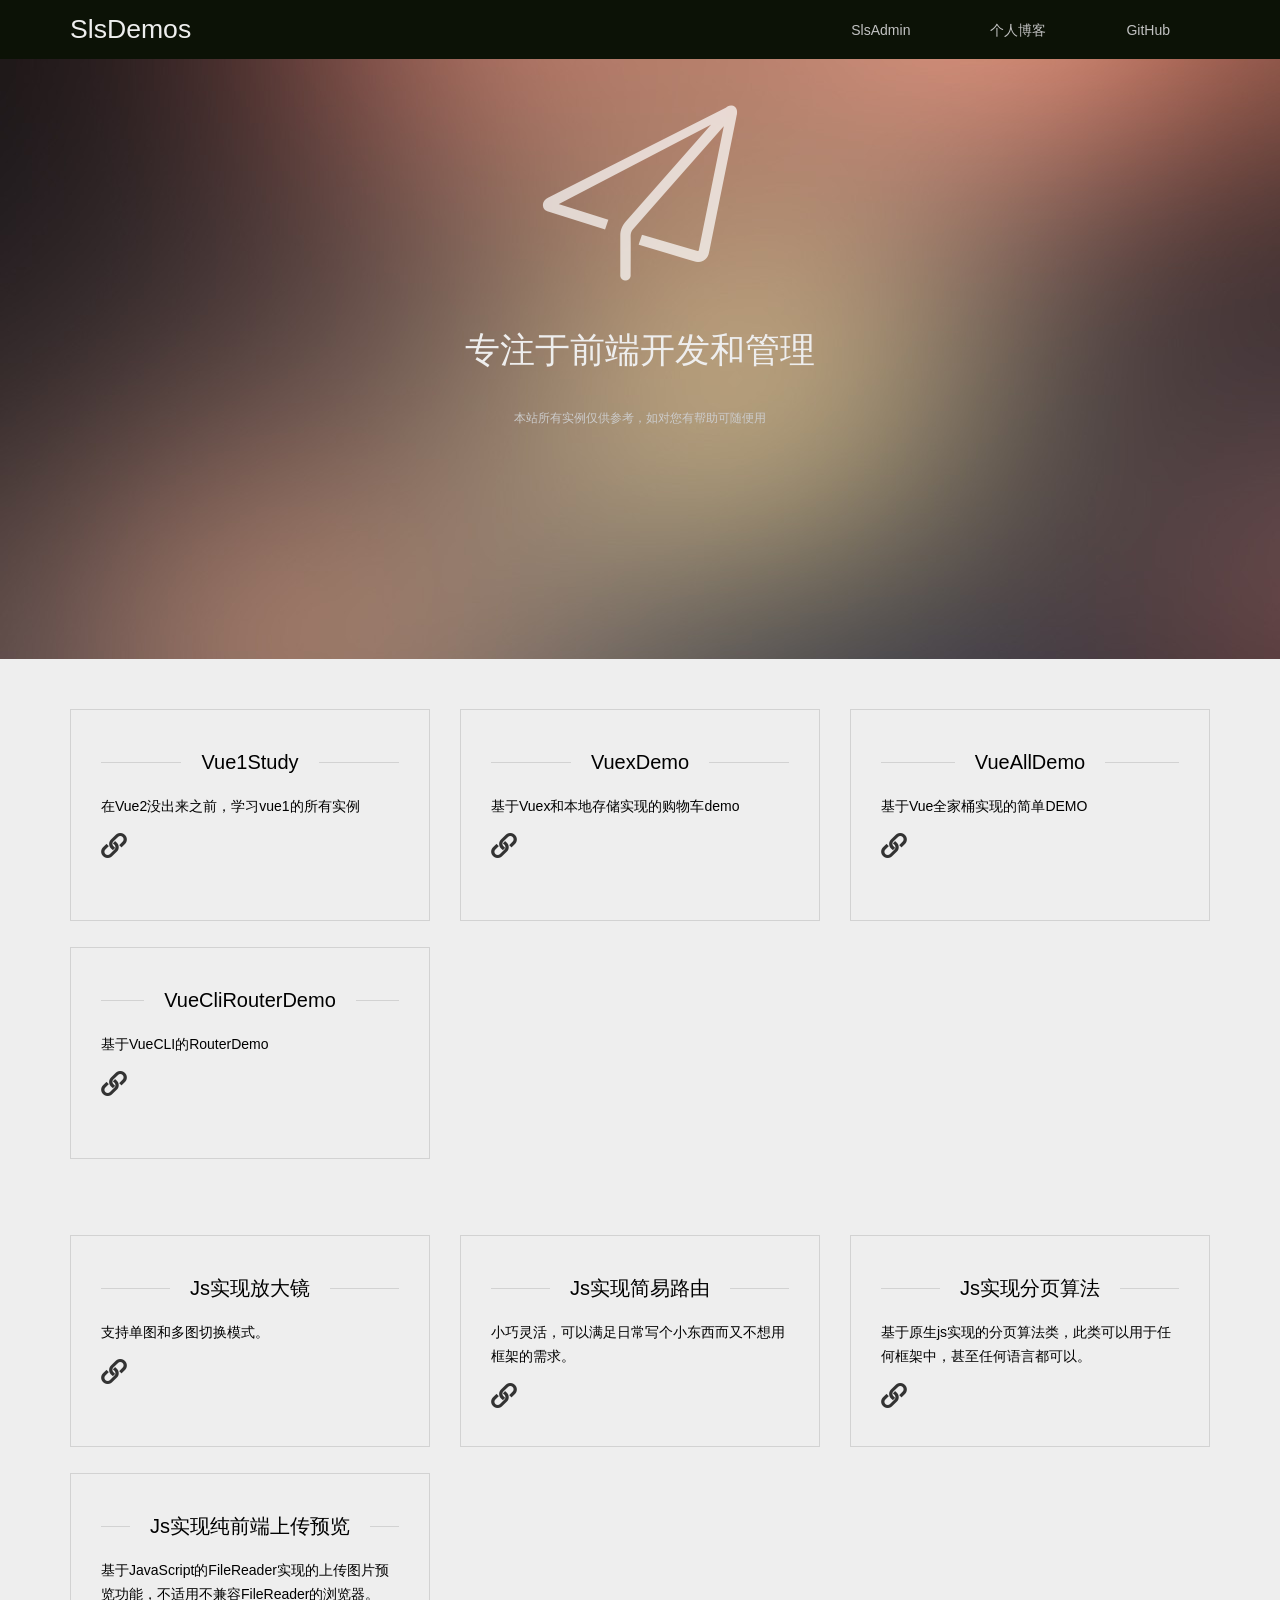
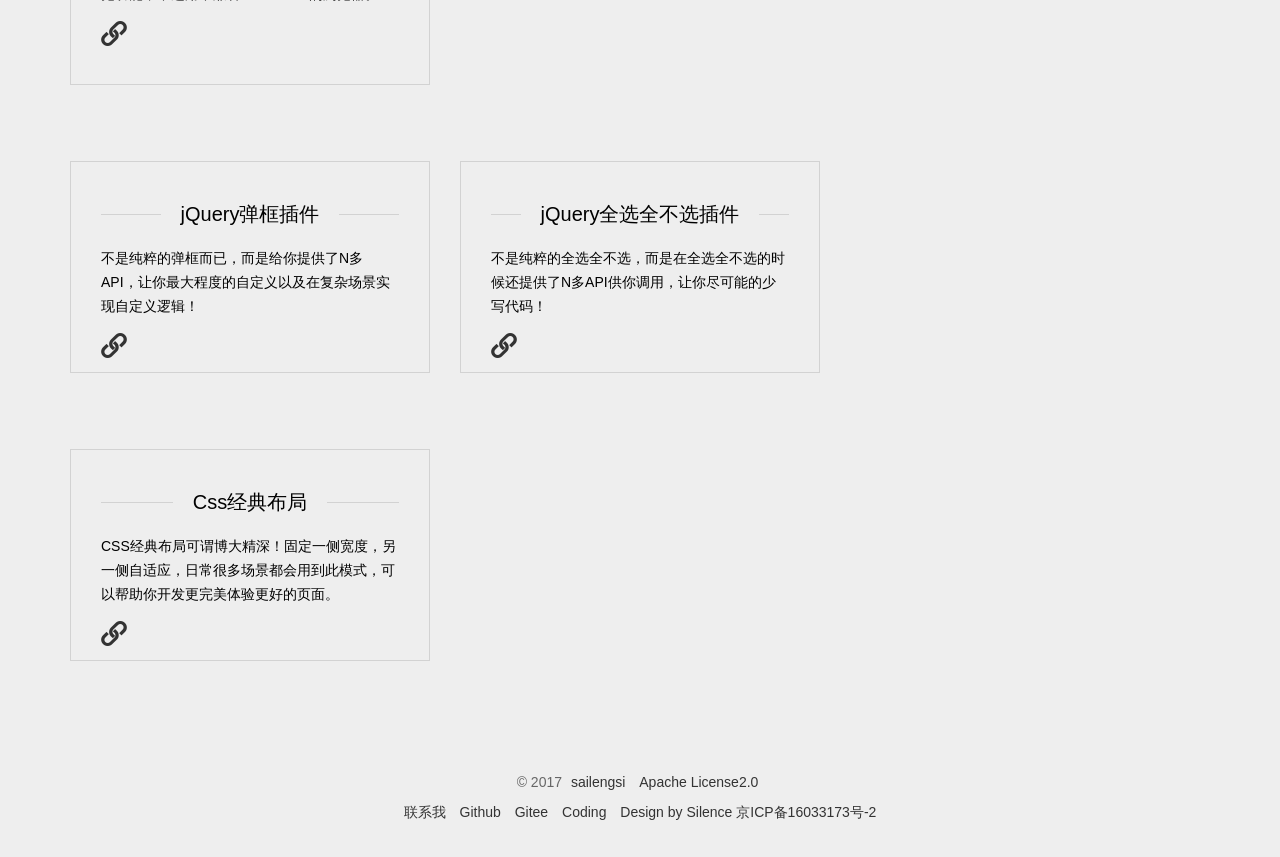
==== commit 47a0f9f2: "添加coding" ====
--- a/index.html
+++ b/index.html
@@ -324,6 +324,7 @@
                 <a href="https://sailengsi.com/messages" target="_blank">联系我</a>
                 <a href="https://github.com/sailengsi" target="_blank">Github</a>
                 <a href="https://gitee.com/sailengsi" target="_blank">Gitee</a>
+                <a href="https://coding.net/u/sailengsi/project" target="_blank">Coding</a>
                 <a href="https://sailengsi.com/" target="_blank">Design by Silence 京ICP备16033173号-2</a>
             </p>
         </div>
@@ -349,16 +350,18 @@
             goGits[i].onclick=(function(j){
                 return function(){
                     var repoName = this.getAttribute('data-href');
-                    console.log(repoName);
                     if (gitHost === '/') {
-                        window.location.href='https://github.com/sailengsi'+repoName;
+                        window.open('https://github.com/sailengsi'+repoName);
+                        // window.location.href='https://github.com/sailengsi'+repoName;
                         return;
                     }
                     if (gitHost === 'sailengsi.coding.me') {
-                        window.location.href=gitHost+'u/sailengsi/p/'+repoName+'/git';
+                        window.open(gitHost+'u/sailengsi/p/'+repoName+'/git');
+                        // window.location.href=gitHost+'u/sailengsi/p/'+repoName+'/git';
                         return;
                     }
-                    window.location.href = gitHost+'sailengsi'+repoName;
+                    window.open(gitHost+'sailengsi'+repoName);
+                    // window.location.href = gitHost+'sailengsi'+repoName;
                 }
             })(i);
         }
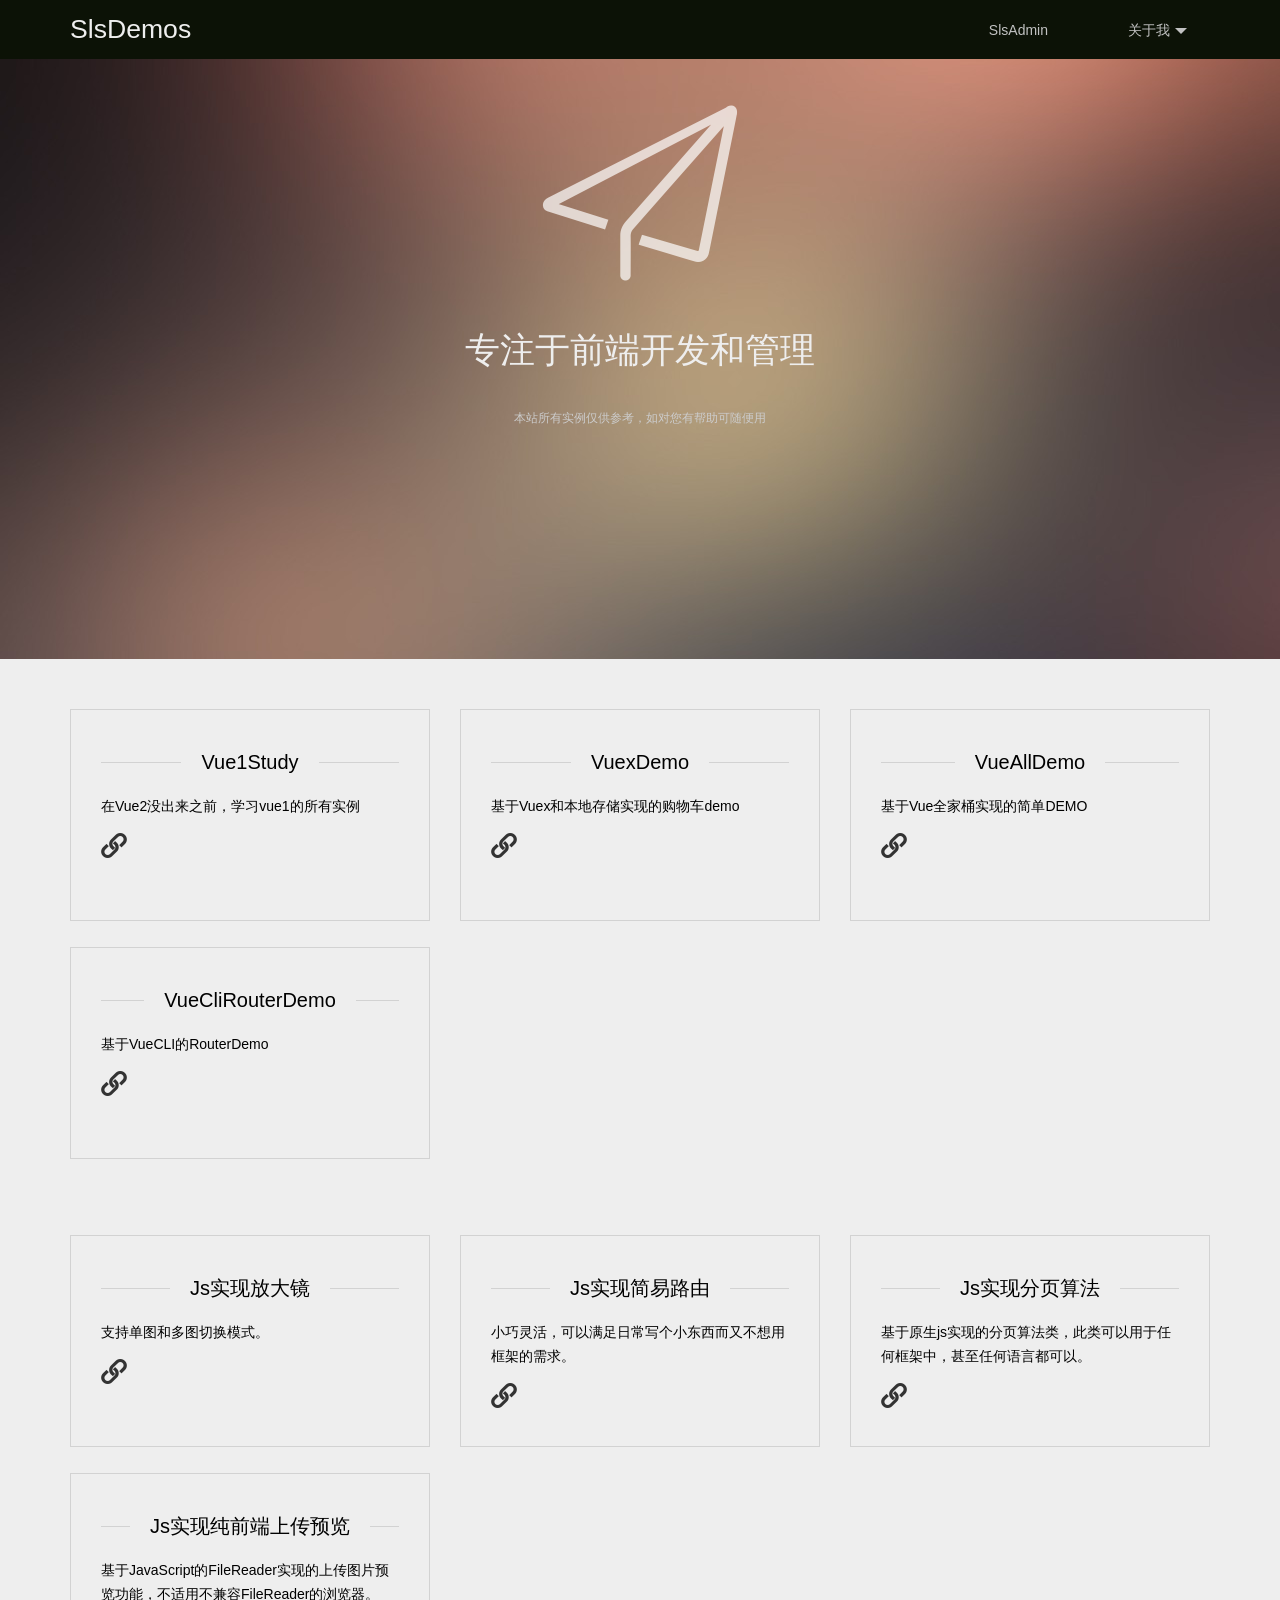
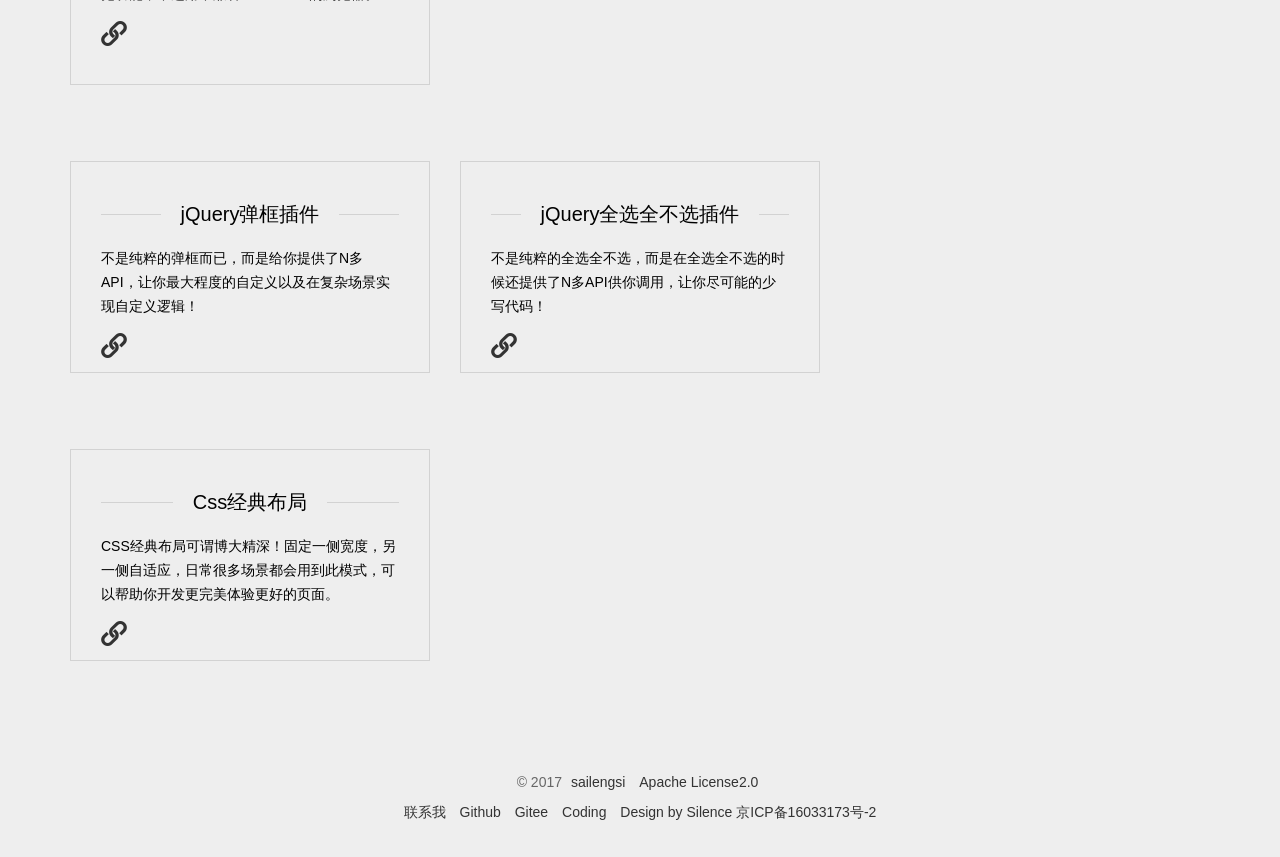
==== commit 3d500fe1: "修改导航" ====
--- a/index.html
+++ b/index.html
@@ -25,22 +25,24 @@
                 <li class="layui-nav-item">
                     <a href="https://slsadmin.org/" target="_blank">SlsAdmin</a>
                 </li>
-                <li class="layui-nav-item">
+                <!-- <li class="layui-nav-item">
                     <a href="https://sailengsi.com/" target="_blank">个人博客</a>
-                </li>
-                <li class="layui-nav-item">
+                </li> -->
+                <!-- <li class="layui-nav-item">
                     <a href="https://github.com/" target="_blank">GitHub</a>
-                </li>
+                </li> -->
                 <!-- <li class="layui-nav-item" pc>
                 <a href="http://fly.layui.com/" target="_blank">社区</a>
             </li> -->
-                <!-- <li class="layui-nav-item" pc>
-                <a href="javascript:;">社交</a>
-                <dl class="layui-nav-child">
-                    <dd><a href="https://sailengsi.com/" target="_blank">个人博客</a></dd>
-                    <dd><a href="https://github.com/" target="_blank">GitHub</a></dd>
-                </dl>
-            </li> -->
+                <li class="layui-nav-item" pc>
+                    <a href="javascript:;">关于我</a>
+                    <dl class="layui-nav-child">
+                        <dd><a href="https://sailengsi.com/" target="_blank">个人博客</a></dd>
+                        <dd><a href="https://github.com/" target="_blank">GitHub</a></dd>
+                        <dd><a href="https://gitee.com/" target="_blank">Gitee</a></dd>
+                        <dd><a href="https://coding.net/u/sailengsi/project" target="_blank">Coding</a></dd>
+                    </dl>
+                </li>
             </ul>
         </div>
     </div>
